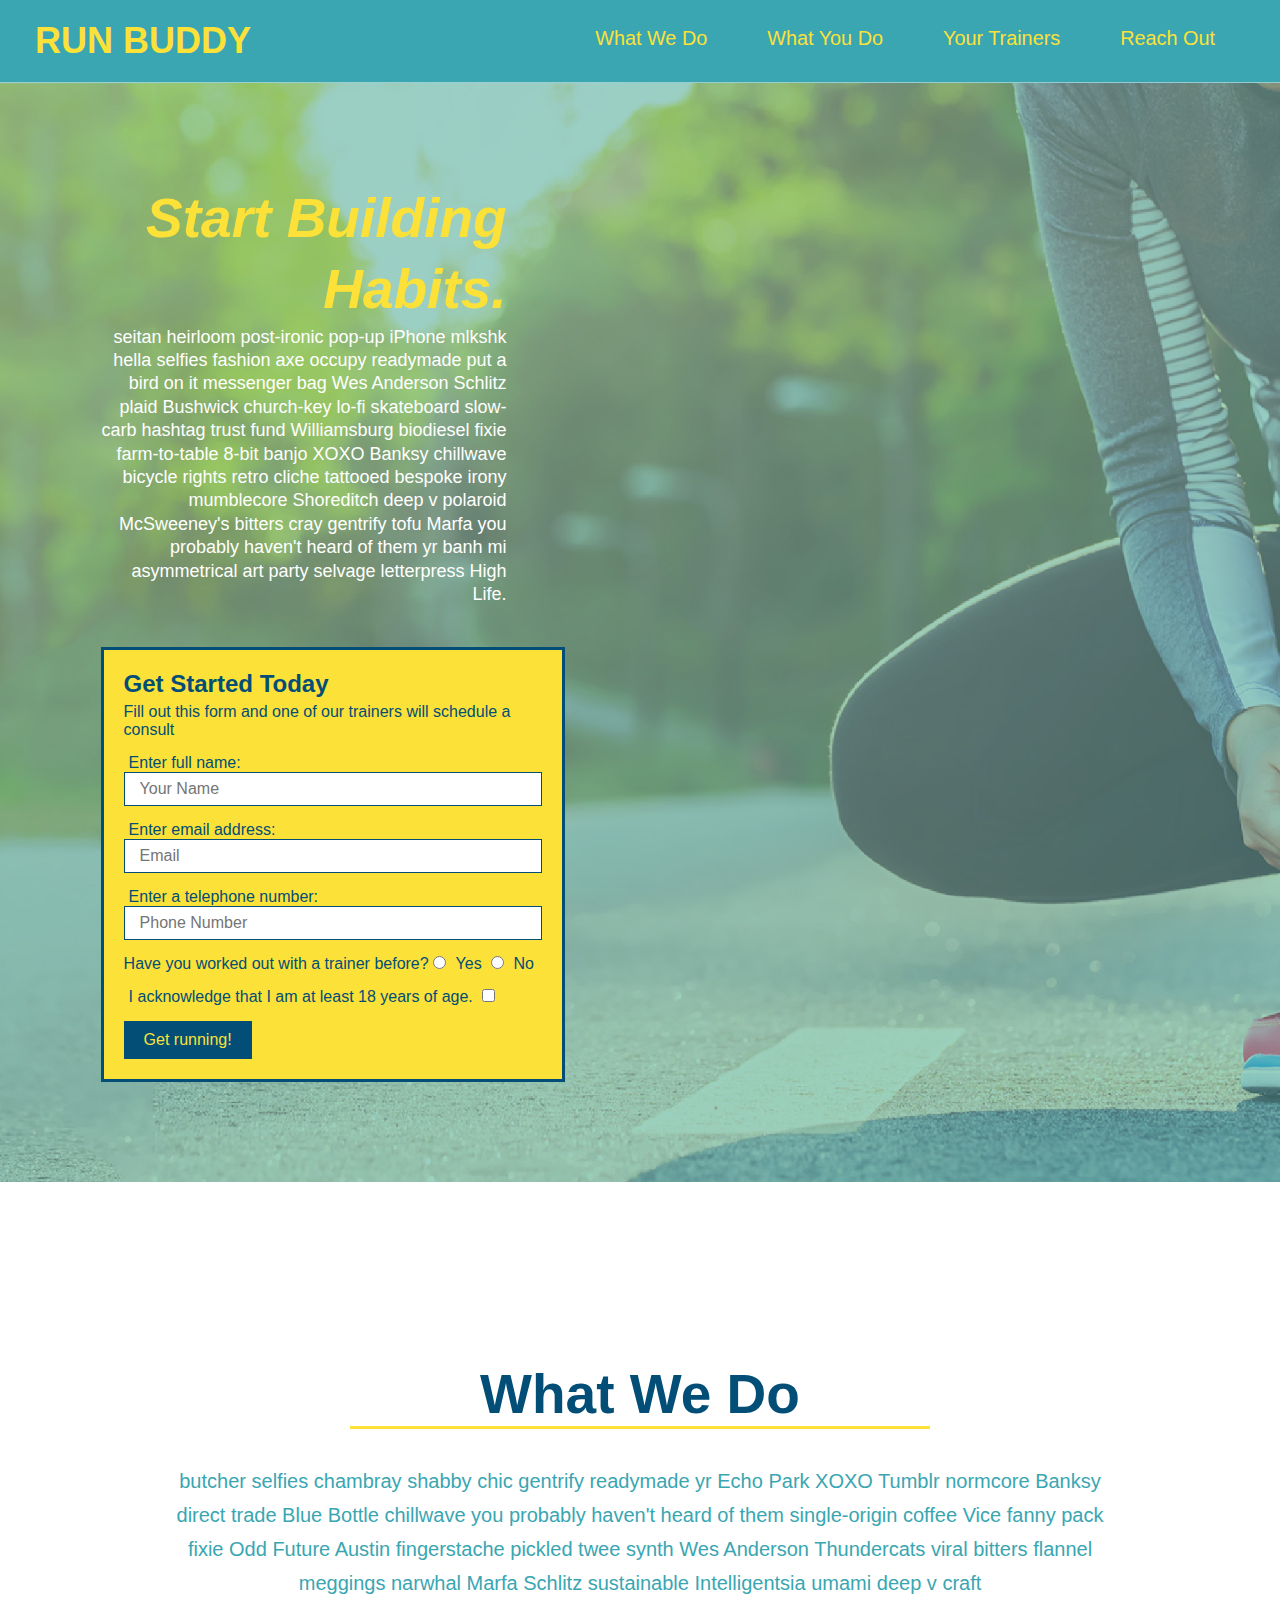
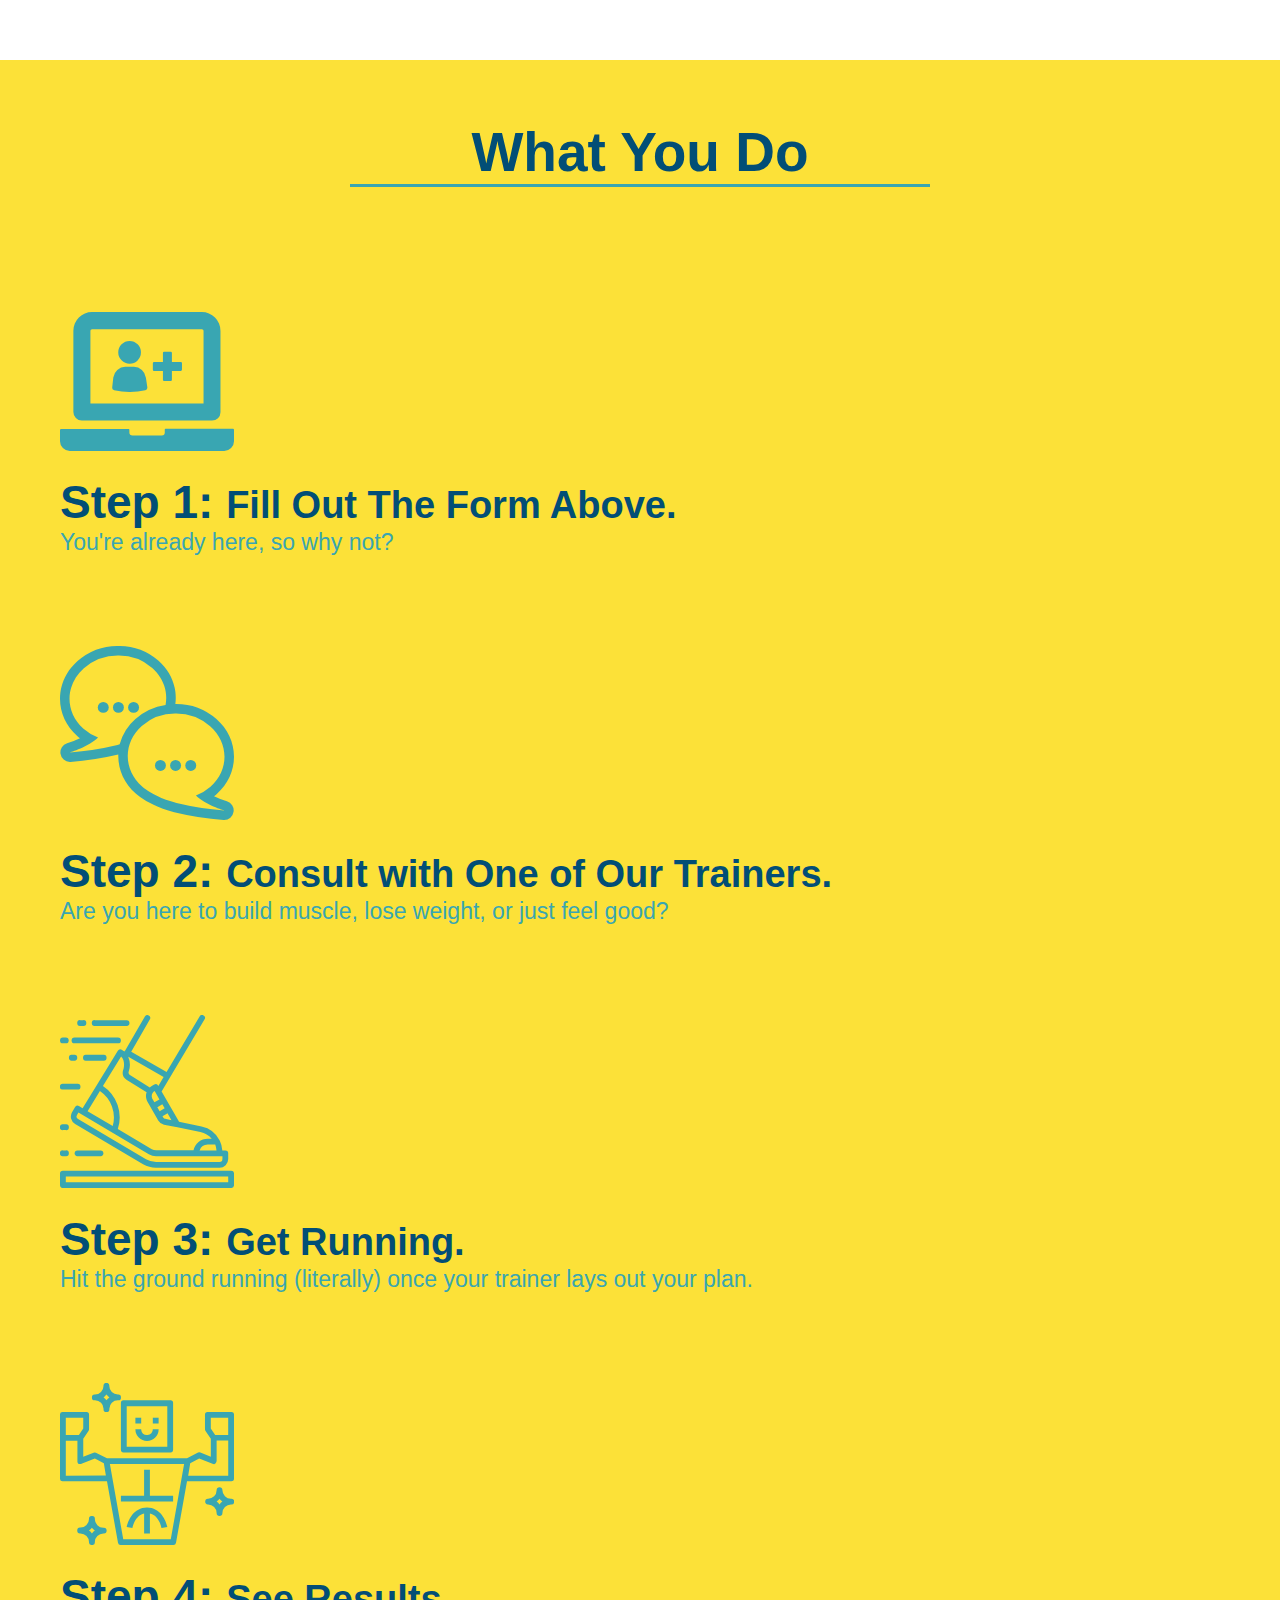
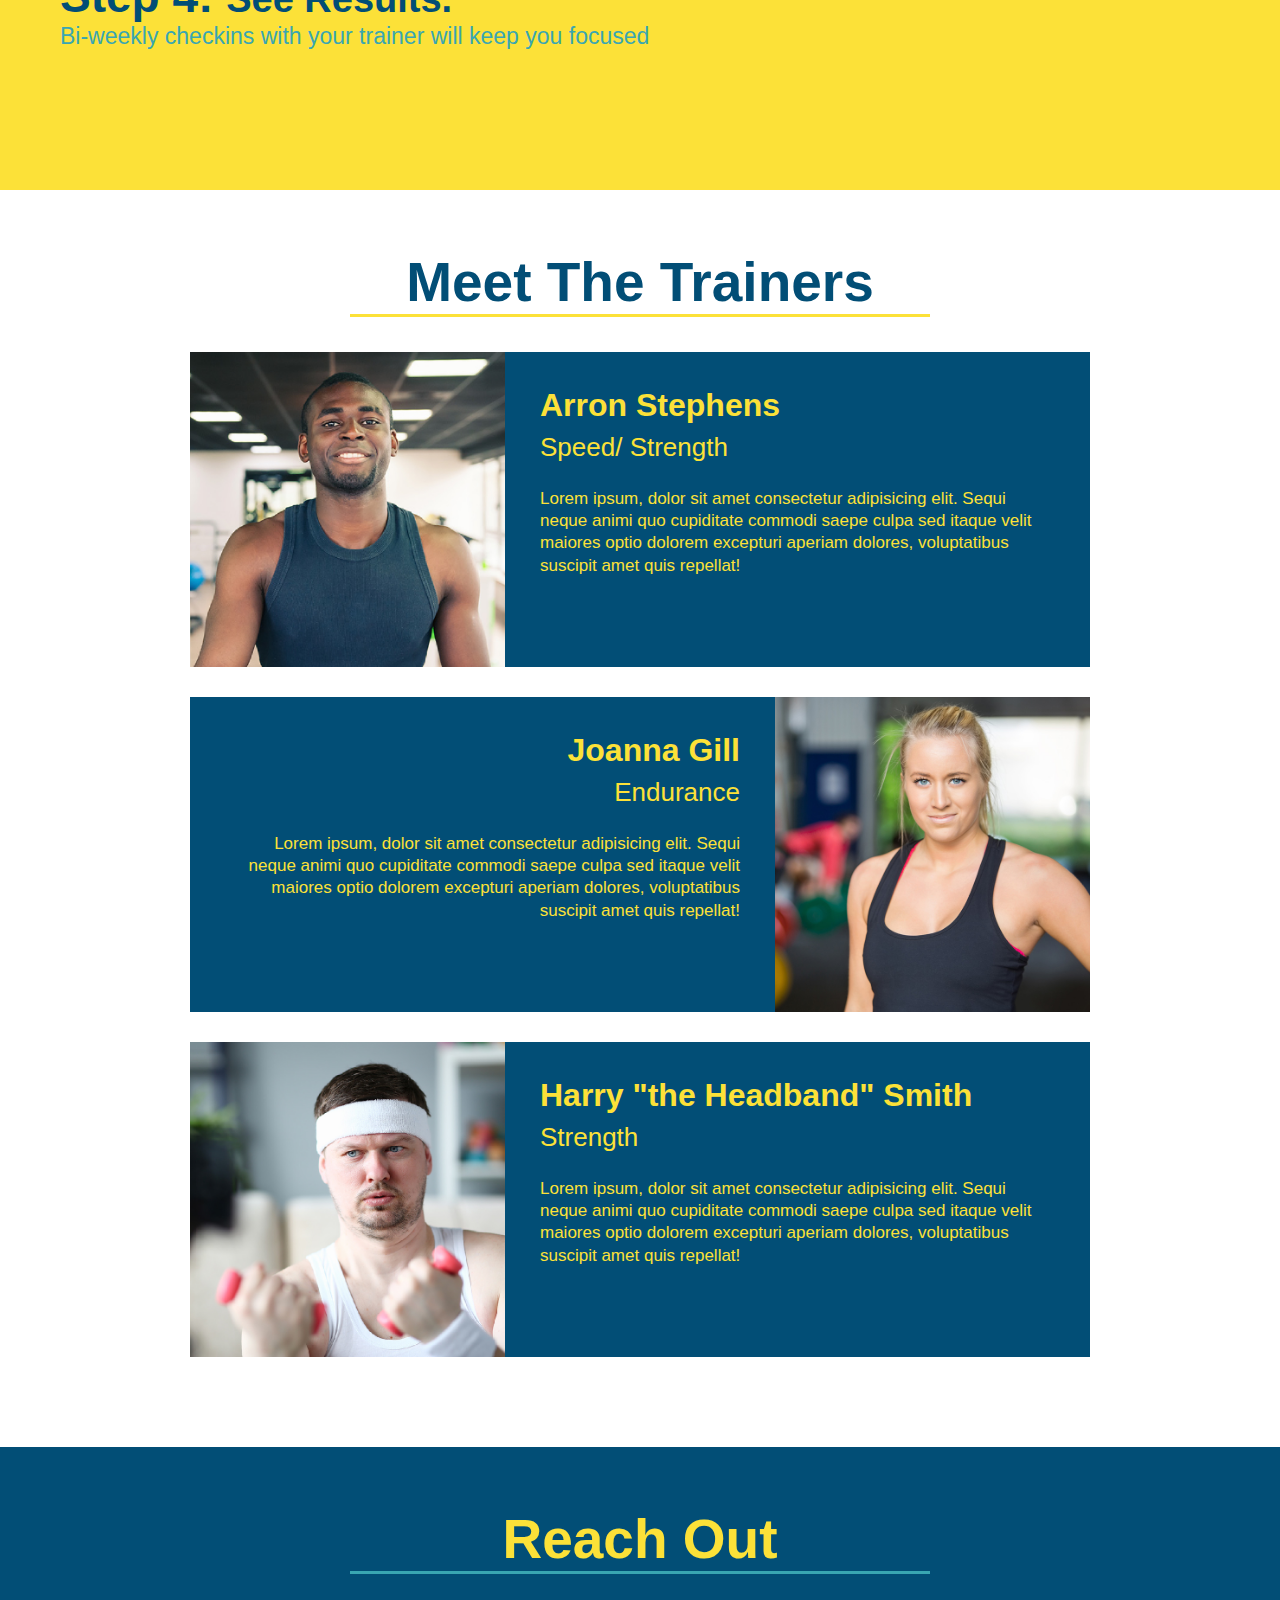
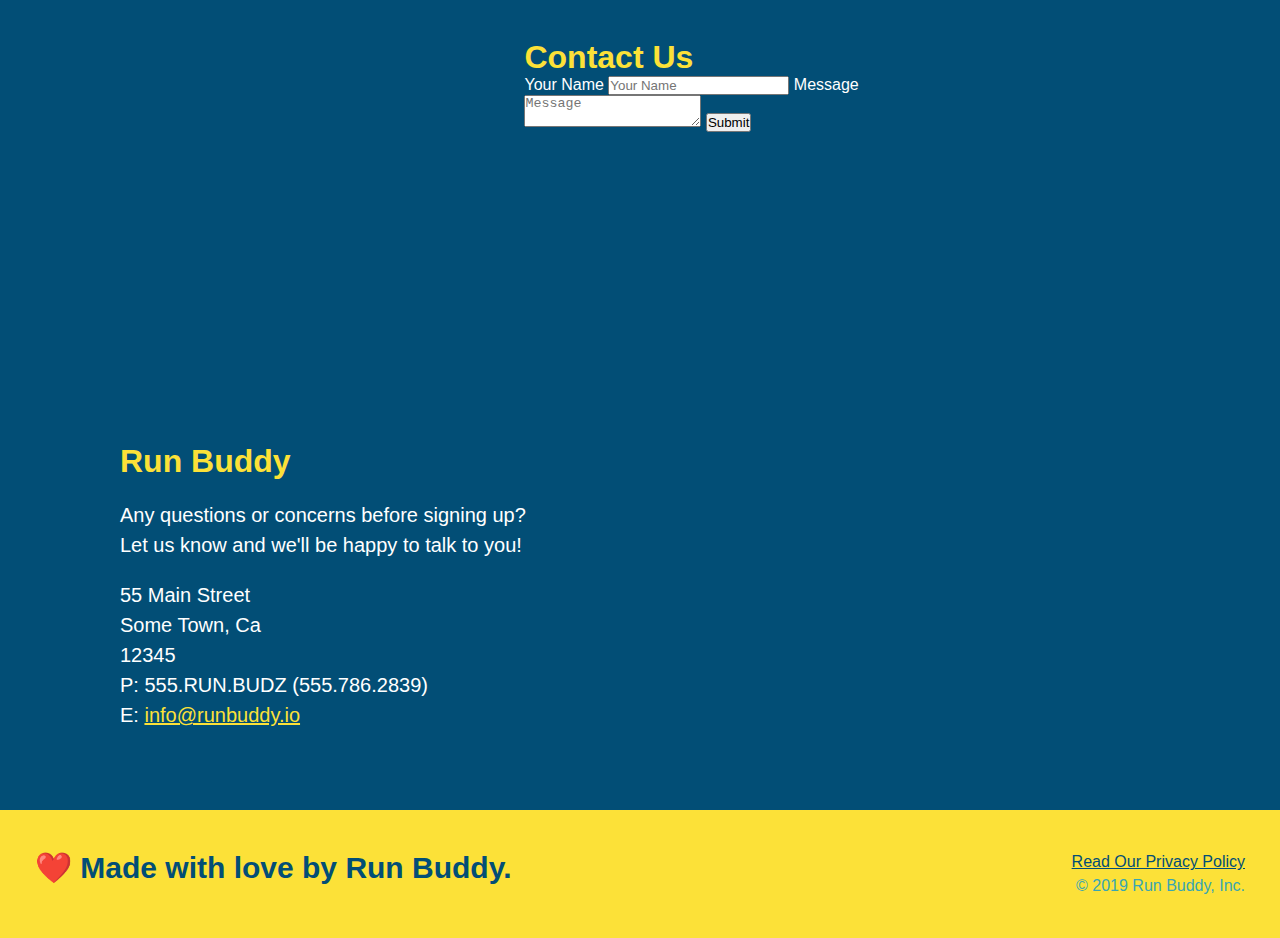
==== index.html @ 83eaeb49 "added flexbox to what we do section" ====
<!DOCTYPE html>
<html lang="en">

<head>
  <meta charset="UTF-8" />
  <title> Run Buddy</title>

  <link rel="stylesheet" href="./assets/css/style.css" />

</head>

<body>

  <!--navigation-->
  <header>
    <h1>
      <a href="/">RUN BUDDY</a>
    </h1>
    <nav>
      <!-- Unordered list element -->
      <ul>
        <!-- List item element-->
        <li>
          <!-- Anchor element -->
          <a href="#what-we-do">What We Do</a>
        </li>
        <li>
          <a href="#what-you-do">What You Do</a>
        </li>
        <li>
          <a href="#your-trainers">Your Trainers</a>
        </li>
        <li>
          <a href="#reach-out">Reach Out</a>
        </li>
      </ul>
    </nav>
  </header>

  <section class="hero">
    <div>
      <div class="hero-cta">
        <h2>Start Building Habits.</h2>
        <p>
          seitan heirloom post-ironic pop-up iPhone mlkshk hella selfies fashion axe occupy readymade put a bird on it
          messenger bag Wes Anderson Schlitz plaid Bushwick church-key lo-fi skateboard slow-carb hashtag trust fund
          Williamsburg biodiesel fixie farm-to-table 8-bit banjo XOXO Banksy chillwave bicycle rights retro cliche
          tattooed bespoke irony mumblecore Shoreditch deep v polaroid McSweeney's bitters cray gentrify tofu Marfa you
          probably haven't heard of them yr banh mi asymmetrical art party selvage letterpress High Life.
        </p>
      </div>
      <div class="hero-form" font-color:#024e76>
        <h3>Get Started Today</h3>
        <p>Fill out this form and one of our trainers will schedule a consult</p>
        <!--Add form element-->
        <form>
          <label for="name">Enter full name:</label>
          <input type="text" placeholder="Your Name" name="name" id="name" class="form-input" />
          <label for="email">Enter email address:</label>
          <input type="email" placeholder="Email" name="email" id="email" class="form-input" />
          <label for="phone">Enter a telephone number:</label>
          <input type="tel" placeholder="Phone Number" name="phone" id="phone" class="form-input" />
          <p>
            Have you worked out with a trainer before?
            <input type="radio" name="trainer-confirm" id="trainer-yes" />
            <label for="trainer-yes">Yes</label>
            <input type="radio" name="trainer-confirm" id="trainer-no" />
            <label for="trainer-no">No</label>
          </p>
          <p>
            <label for="checkbox">
              I acknowledge that I am at least 18 years of age.
            </label>
            <input type="checkbox" name="age-confirm" id="checkbox" />
          </p>
          <button type="submit">
            Get running!
          </button>
        </form>
      </div>
    </div>
  </section>
  <!--end hero-->

  <!-- hero/jumbotron -->
  <section>

  </section>

  <!--"what we do" section-->
  <section id="what-we-do" class="intro">
    <div class="flex-row">
      <h2 class="section-title primary-border">What We Do</h2>
    </div>
    <div class="flew-row">
      <p> butcher selfies chambray shabby chic gentrify readymade yr Echo Park XOXO Tumblr normcore Banksy direct trade
        Blue Bottle chillwave you probably haven't heard of them single-origin coffee Vice fanny pack fixie Odd Future
        Austin fingerstache pickled twee synth Wes Anderson Thundercats viral bitters flannel meggings narwhal Marfa
        Schlitz sustainable Intelligentsia umami deep v craft </p>
    </div>
  </section>

  <!--"what you do" section-->
  <section id="what-you-do" class="steps">
    <div class="flex-row">
      <h2 class="section-title secondary-border">What You Do</h2>
    </div>
    <div>
      <img src="assets/images/step-1.svg" alt="" />
      <h3>Step 1: <span>Fill Out The Form Above.</span></h3>
      <p>You're already here, so why not?</p>
    </div>

    <div>
      <img src="assets/images/step-2.svg" alt="" />
      <h3>Step 2: <span>Consult with One of Our Trainers.</span> </h3>
      <p>Are you here to build muscle, lose weight, or just feel good?</p>
    </div>

    <div>
      <img src="assets/images/step-3.svg" alt="" />
      <h3>Step 3: <span>Get Running.</span></h3>
      <p>Hit the ground running (literally) once your trainer lays out your plan.</p>
    </div>

    <div>
      <img src="assets/images/step-4.svg" alt="" />
      <h3>Step 4: <span>See Results.</span></h3>
      <p>Bi-weekly checkins with your trainer will keep you focused</p>
    </div>
  </section>

  <!--"meet the trainers" section-->
  <section id="your-trainers" class="trainers">
    <div class="flex row">
      <h2 class="section-title primary-border">Meet The Trainers</h2>
    </div>
    <article class="trainer">
      <img src="assets/images/trainer-1.jpg" alt="Arron Stephens in his workout clothes, ready to pump iron" />
      <div class="trainer-bio text-left">
        <h3>Arron Stephens</h3>
        <h4>Speed/ Strength</h4>
        <p>
          Lorem ipsum, dolor sit amet consectetur adipisicing elit. Sequi neque animi quo cupiditate commodi saepe culpa
          sed
          itaque velit maiores optio dolorem excepturi aperiam dolores, voluptatibus suscipit amet quis repellat!
        </p>
      </div>
    </article>
    <!--Second trainer bio-->
    <article class="trainer">
      <div class="trainer-bio text-right">
        <h3> Joanna Gill</h3>
        <h4> Endurance</h4>
        <p> Lorem ipsum, dolor sit amet consectetur adipisicing elit. Sequi neque animi quo cupiditate commodi saepe
          culpa sed
          itaque velit maiores optio dolorem excepturi aperiam dolores, voluptatibus suscipit amet quis repellat!</p>
      </div>
      <img src="assets/images/trainer-2.jpg" alt="Joanna Gill cooling off after a workout" />
    </article>
    <!--Third trainer bio-->
    <article class="trainer">
      <img src="assets/images/trainer-3.jpg"
        alt="Harry Smith wearing a headband and lifting comically small pink weights" />
      <div class="trainer-bio text-left">
        <h3>Harry "the Headband" Smith</h3>
        <h4> Strength</h4>
        <p>Lorem ipsum, dolor sit amet consectetur adipisicing elit. Sequi neque animi quo cupiditate commodi saepe
          culpa sed
          itaque velit maiores optio dolorem excepturi aperiam dolores, voluptatibus suscipit amet quis repellat!</p>
      </div>
    </article>

  </section>

  <!--"reach out" section-->
  <section id="reach-out" class="contact">
    <h2 class="section-title secondary-border">Reach Out</h2>
    <div class="contact-info">
      <!--This is to add google maps to website.-->
      <iframe
        src="https://www.google.com/maps/embed?pb=!1m18!1m12!1m3!1d3331.281301185643!2d-111.73535282014205!3d33.38982458088534!2m3!1f0!2f0!3f0!3m2!1i1024!2i768!4f13.1!3m3!1m2!1s0x872baf1767682999%3A0xd7af4ac1721e72c3!2s4541%20E%20Hampton%20Ave%2C%20Mesa%2C%20AZ%2085206!5e0!3m2!1sen!2sus!4v1631040500209!5m2!1sen!2sus"
        style="border:0;" allowfullscreen="" loading="lazy">
      </iframe>
      <div class="contact-form">
        <h3>Contact Us</h3>
        <form>
          <label for="contact-name">Your Name</label>
          <input type="text" id="contact-name" placeholder="Your Name" />

          <label for="contact-message">Message</label>
          <textarea id="contact-message" placeholder="Message"></textarea>

          <button type="submit">Submit</button>
        </form>
      </div>
      <div>
        <h3>Run Buddy</h3>
        <!--Title to contact section.-->
        <p>
          Any questions or concerns before signing up?
          <br />
          Let us know and we'll be happy to talk to you!
        </p>
        <address>
          <!--This is to add a contact area to website.-->
          55 Main Street <br />
          Some Town, Ca <br />
          12345 <br />
          P: 555.RUN.BUDZ (555.786.2839) <br />
          <!--This is to link an email.-->
          E: <a href="mailto:info@runbuddy.io">info@runbuddy.io</a>
        </address>
      </div>
    </div>
  </section>

  <!--footer-->
  <footer>
    <h2> ❤️ Made with love by Run Buddy. </h2>
    <div>
      <a href="./privacy-policy.html">Read Our Privacy Policy</a><br />
      &copy; 2019 Run Buddy, Inc.
    </div>
  </footer>


</body>

</html>
---- assets/css/style.css ----
/*This removes built in margins that are defaulted.*/
*{
    margin: 0;
    padding: 0;
    box-sizing: border-box;
}

body {
    font-family: Helvetica, Arial, sans-serif;
    /* more on this crazy alphanumerical value in a minute!*/
    color: #39a6b2;
}

/* apply styles to <header> */
header {
    padding: 20px 35px;
    background-color: #39a6b2;
    display: flex;
    justify-content: space-between;
    flex-wrap: wrap;
}

header h1 {
    font-weight: bold;
    font-size: 36px;
    color: #fce138;
    margin: 0;
}

header a {
    text-decoration: none;
    color: #fce138;
}

header nav {
    margin: 7px 0;
}

header nav ul {
    display: flex;
    flex-wrap: wrap;
    justify-content: space-between;
    align-items: center;
    list-style: none;
}

header nav ul li a {
    margin: 0 30px;
    font-weight: lighter;
    font-size: 1.55vw;
}

footer {
    background: #fce138;
    width: 100%;
    padding: 40px 35px;
    display: flex;
    justify-content: space-between;
    flex-wrap: wrap;
}

footer h2 {
    color: #024e76;
    font-size: 30px;
    margin: 0;
}

footer div {
    line-height: 1.5;
    text-align: right; 
}

footer a {
    color:#024e76;
}

section {
    padding: 60px;
}

/*Hero Style Start*/
.hero{
    background-image: url("../images/hero-bg.jpg");
    background-size: cover;
    background-position: center;
    display: flex;
    justify-content: center;
    flex-wrap: wrap;
}

.hero-cta {
    width: 35%;
    text-align: right;
    margin: 3.5%;
    color: #fff;
    font-size: 18px;
    line-height: 1.3;
}

.hero-cta h2 {
    font-style: italic;
    font-size: 55px;
    color:#fce138;
}

.hero-form{
    background-color: #fce138;
    padding: 20px;
    color: #024e76;
    border-style: solid;
    border-width: 3px; 
    border-color: #024e76;
    width: 40%;
    margin: 3.5%;
}

.hero-form p {
    margin: 5px 0 15px 0;
}

.hero-form h3 {
    font-size: 24px;
    margin: 0;
}

.form-input {
    border: 1px solid #024e76;
    display: block;
    padding: 7px 15px;
    font-size: 16px;
    color: #024e76;
    width:100%;
    margin-bottom: 15px;
}

.hero-form label {
    margin: 0 5px;
}

.hero-form button{
    color: #fce138;
    background-color: #024e76;
    border: none;
    padding: 10px 20px;
    font-size: 16px;
}

/*Hero style ends*/

/*this is to center all the text*/



.intro p {
    line-height: 1.7;
    color: #39a6b2;
    width: 80%;
    font-size: 20px;
/*if width is under 100% use the below to center text, instead of the display: inline-block; */
    margin: 0 auto;
    text-align: center;
}

.steps {
    background: #fce138;
}

.section-title {
    font-size: 55px;
    color: #024e76;
    border-bottom: 3px solid; 
    padding-bottom: center;
    text-align: center;
    margin: 0 auto 35px auto;
    width: 50%;
}

.primary-border {
    border-color: #fce138;
}

.secondary-border {
    border-color: #39a6b2;
}

.steps div {
    margin-bottom: 80px;
}

.steps img {
    width: 15%;
    margin: 10px 0;
}

.steps h3 {
    color: #024e76;
    font-size: 46px;
    margin-top: 10px;
}

.steps p {
    color: #39a6b2;
    font-size: 23px;
}

.steps span {
    font-size: 38px;
}

.trainers {
    
}

.trainer {
    width: 900px;
    margin: 0 auto 30px auto;
    background: #024e76;
    color: #FCE138;
    overflow: auto;
}

.trainer img {
    width: 35%;
    float: left;
}

.trainer-bio {
    padding: 35px;
    float: left;
    width: 65%;
}

/*generic names that don't indicate where they exactly belong on a page */
.text-left {
    text-align: left;
}

.text-right {
    text-align: right;
}

.flex-row{
    display:flex;
}

.trainer-bio h3 {
    font-size: 32px;
    margin-bottom: 8px;
}

.trainer-bio h4 {
    font-weight: lighter;
    font-size: 26px;
    margin-bottom: 25px;
}

.trainer-bio p {
    font-size: 17px;
    line-height: 1.3;
}

/*Reach out style starts*/

.contact {
    background: #024e76;
}

.contact h2 {
    color: #fce138;
}

.contact-info iframe {
    width: 400px;
    height: 400px;
}

.contact-info div {
    width: 410px; 
    display: inline-block;
    vertical-align: top;
    text-align: Left;
    margin: 30px 0 0 60px;
    color: white;
}

.contact-info h3 {
    color: #fce138;
    font-size: 32px;
}

.contact-info p, .contact-info address {
    margin: 20px 0;
    line-height: 1.5;
    font-size: 20px;
    font-style: normal;
}

.contact-info a {
    color: #fce138;
}

/*Reach out style ends */
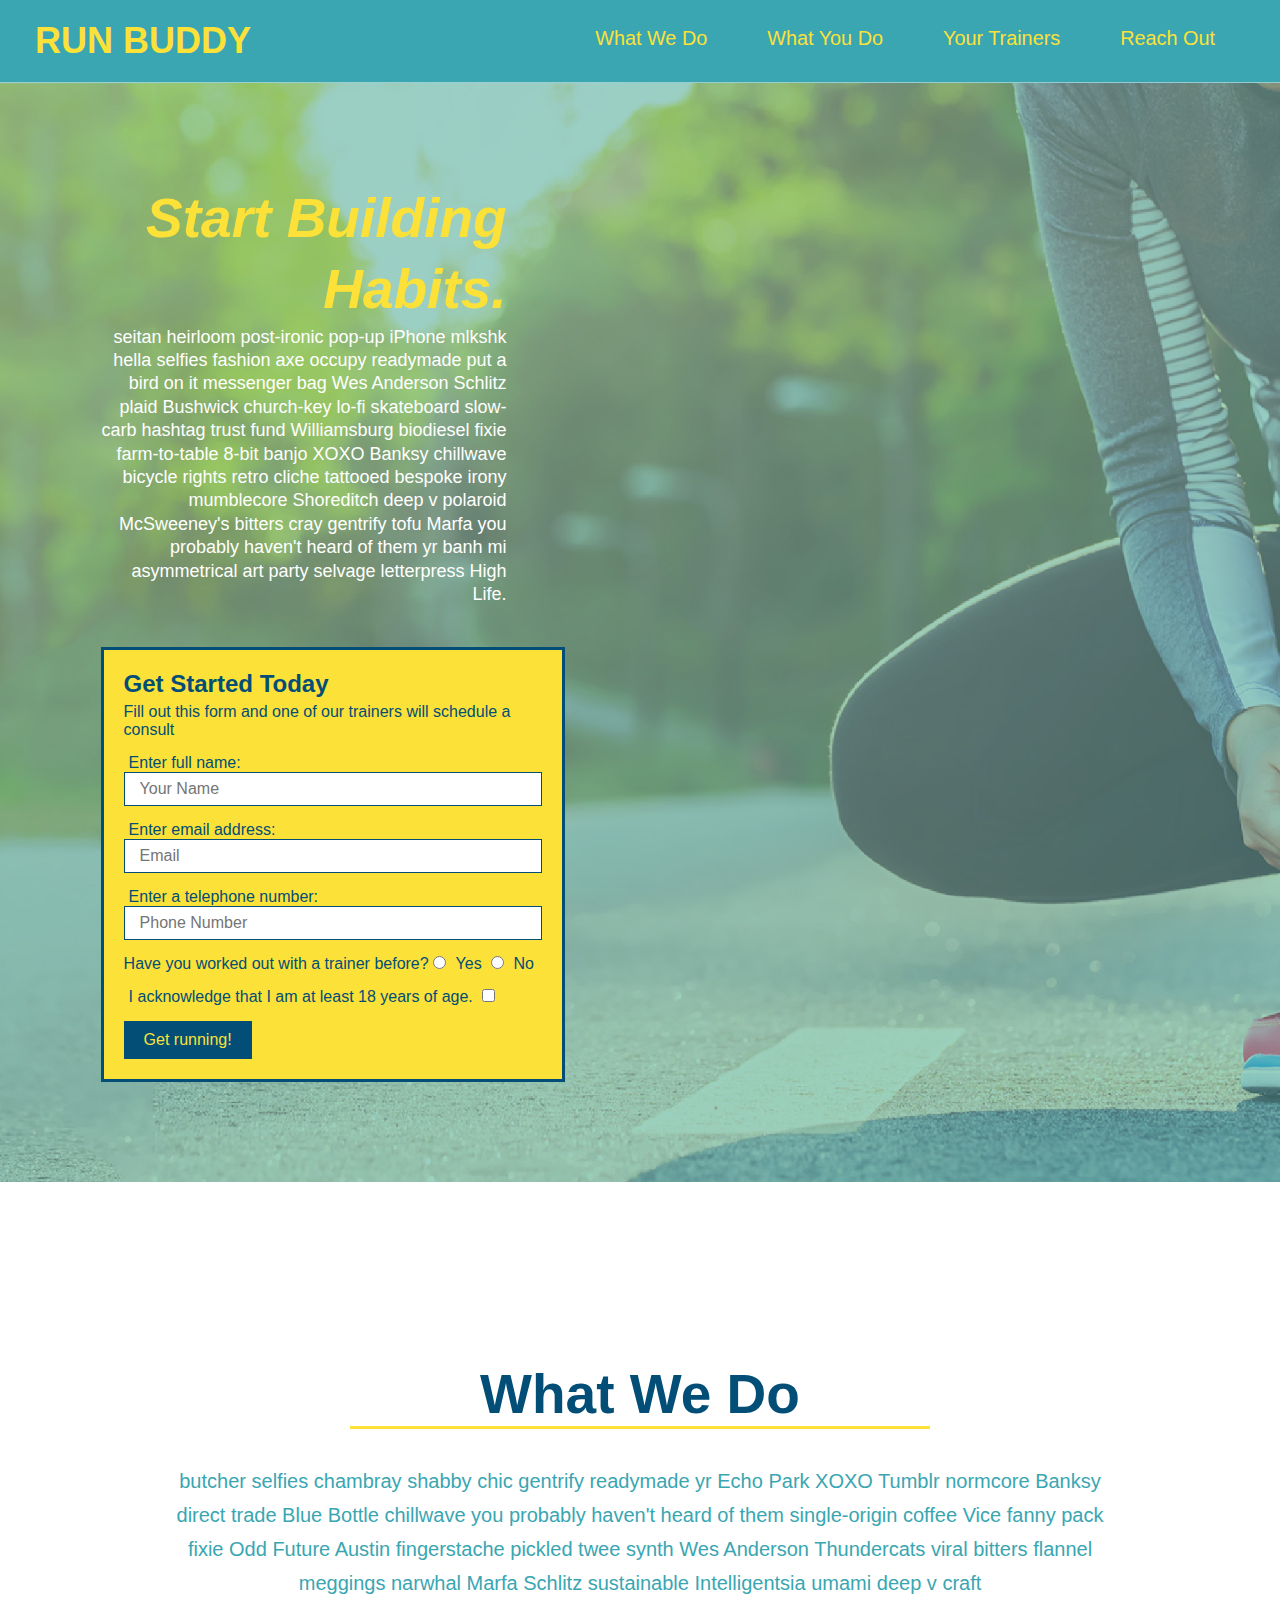
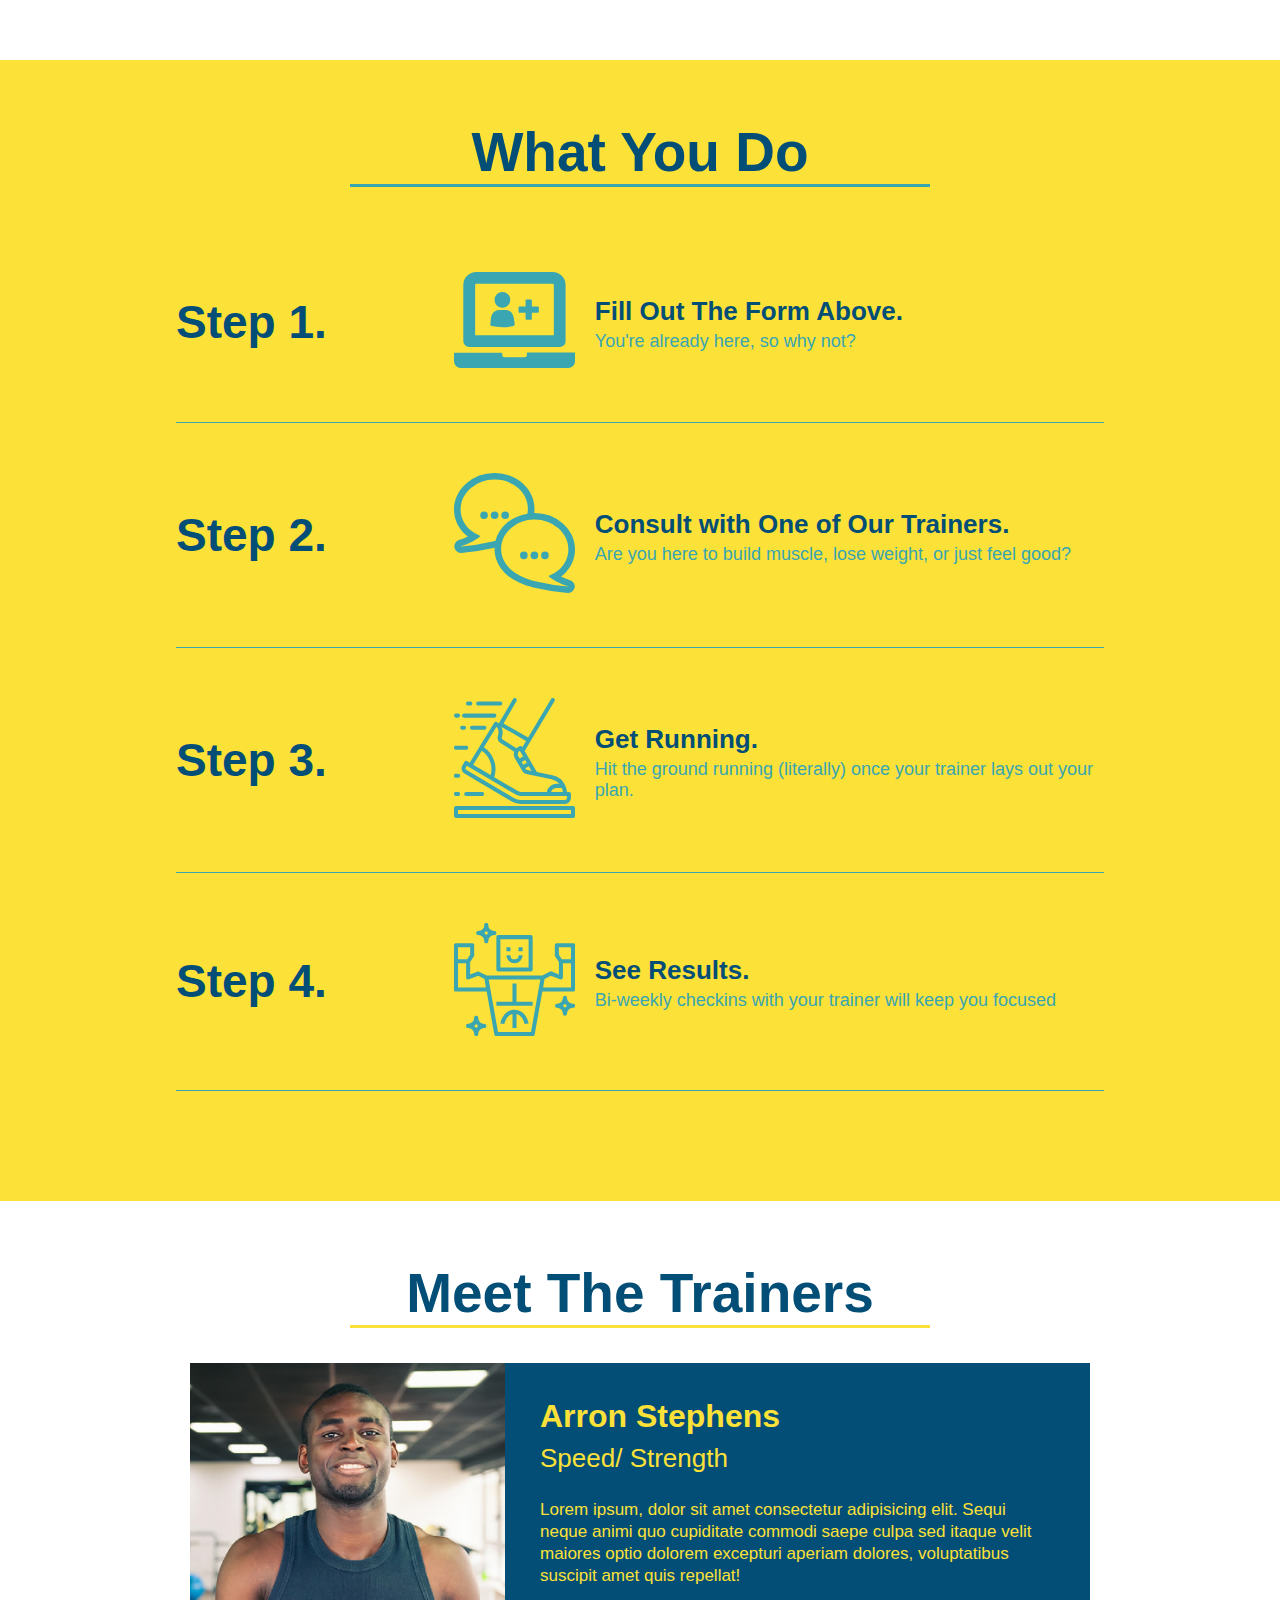
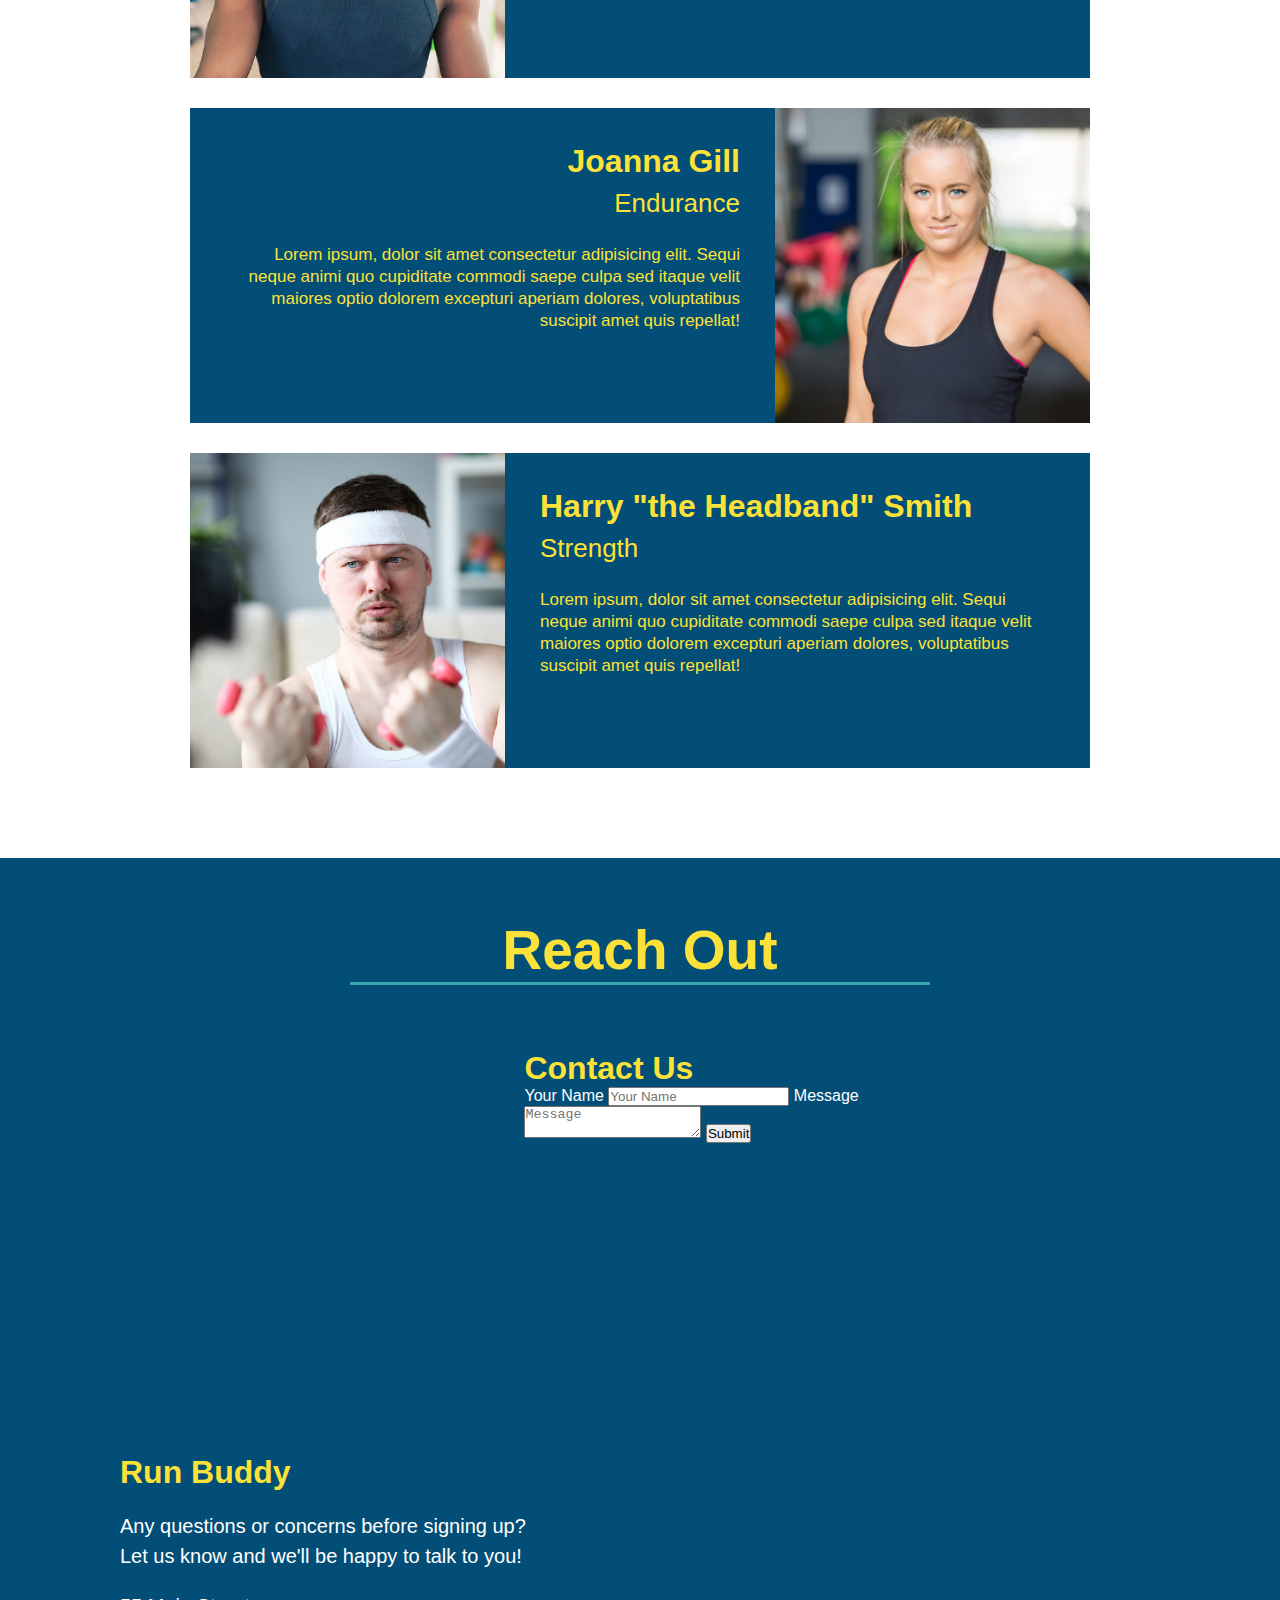
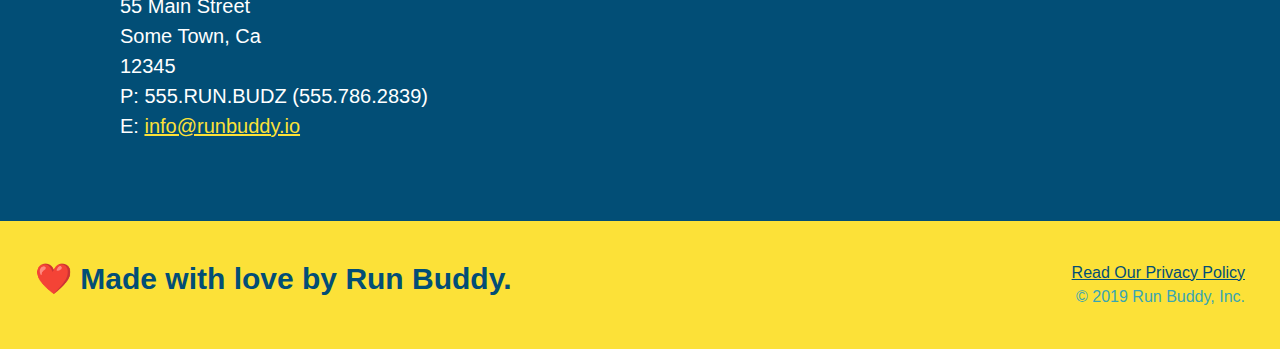
==== commit 76ae0dfb: "add flexbox to the steps" ====
--- a/index.html
+++ b/index.html
@@ -106,28 +106,57 @@
       <h2 class="section-title secondary-border">What You Do</h2>
     </div>
     <div>
-      <img src="assets/images/step-1.svg" alt="" />
-      <h3>Step 1: <span>Fill Out The Form Above.</span></h3>
-      <p>You're already here, so why not?</p>
-    </div>
-
-    <div>
-      <img src="assets/images/step-2.svg" alt="" />
-      <h3>Step 2: <span>Consult with One of Our Trainers.</span> </h3>
-      <p>Are you here to build muscle, lose weight, or just feel good?</p>
-    </div>
-
-    <div>
-      <img src="assets/images/step-3.svg" alt="" />
-      <h3>Step 3: <span>Get Running.</span></h3>
-      <p>Hit the ground running (literally) once your trainer lays out your plan.</p>
-    </div>
-
-    <div>
-      <img src="assets/images/step-4.svg" alt="" />
-      <h3>Step 4: <span>See Results.</span></h3>
-      <p>Bi-weekly checkins with your trainer will keep you focused</p>
-    </div>
+      <div class="step">
+        <h3>Step 1. </h3>
+        <div class="step-info">
+          <div class="step-img">
+            <img src="assets/images/step-1.svg" alt="" />
+          </div>
+          <div class="step-text">
+            <h4>Fill Out The Form Above.</h4>
+            <p>You're already here, so why not?</p>
+          </div>
+        </div>
+      </div>
+      <div>
+        <div class="step">
+          <h3>Step 2.</h3>
+          <div class="step-info">
+            <div class="step-img">
+              <img src="assets/images/step-2.svg" alt="" />
+            </div>
+            <div class="step-text">
+            <h4>Consult with One of Our Trainers.</h4>
+            <p>Are you here to build muscle, lose weight, or just feel good?</p>
+          </div>
+        </div>
+      </div>
+      <div>
+        <div class="step">
+          <h3>Step 3.</h3>
+          <div class="step-info">
+            <div class="step-img">
+              <img src="assets/images/step-3.svg" alt="" />
+            </div>
+            <div class="step-text">
+              <h4>Get Running.</h4>
+              <p>Hit the ground running (literally) once your trainer lays out your plan.</p>
+            </div>
+          </div>
+        </div>
+        <div>
+          <div class="step">
+            <h3>Step 4.</h3>
+            <div class="step-info">
+              <div class="step-img">
+                <img src="assets/images/step-4.svg" alt="" />
+                </div>
+                <div class="step-text">
+                <h4>See Results.</h4>
+                <p>Bi-weekly checkins with your trainer will keep you focused</p>
+              </div>
+            </div>
+          </div>
   </section>
 
   <!--"meet the trainers" section-->
--- a/assets/css/style.css
+++ b/assets/css/style.css
@@ -183,32 +183,53 @@
     border-color: #39a6b2;
 }
 
-.steps div {
-    margin-bottom: 80px;
-}
-
-.steps img {
-    width: 15%;
-    margin: 10px 0;
-}
-
-.steps h3 {
+.step {
+    margin: 50px auto;
+    padding-bottom: 50px;
+    width: 80%;
+    border-bottom: 1px solid #39a6b2;
+    display: flex;
+    flex-wrap: wrap;
+    align-items: center;
+    justify-content: space-between;
+}
+
+.step h3 {
     color: #024e76;
     font-size: 46px;
-    margin-top: 10px;
-}
-
-.steps p {
+    flex: 1 30%;
+
+}
+
+.step-info {
+    flex: 2 70%;
+    display: flex;
+    flex-wrap: wrap;
+    align-items: center;
+}
+
+.step-text p {
     color: #39a6b2;
-    font-size: 23px;
-}
-
-.steps span {
-    font-size: 38px;
-}
-
-.trainers {
-    
+    font-size: 18px;
+}
+
+.step-text h4{
+    font-size: 26px;
+    line-height: 1.5;
+    color: #024e76;
+}
+
+.step-text {
+    flex: 12;
+}
+
+.step-img{
+    flex: 1 12%;
+    margin-right: 20px;
+}
+
+.step-img img {
+    max-width: 100%;
 }
 
 .trainer {
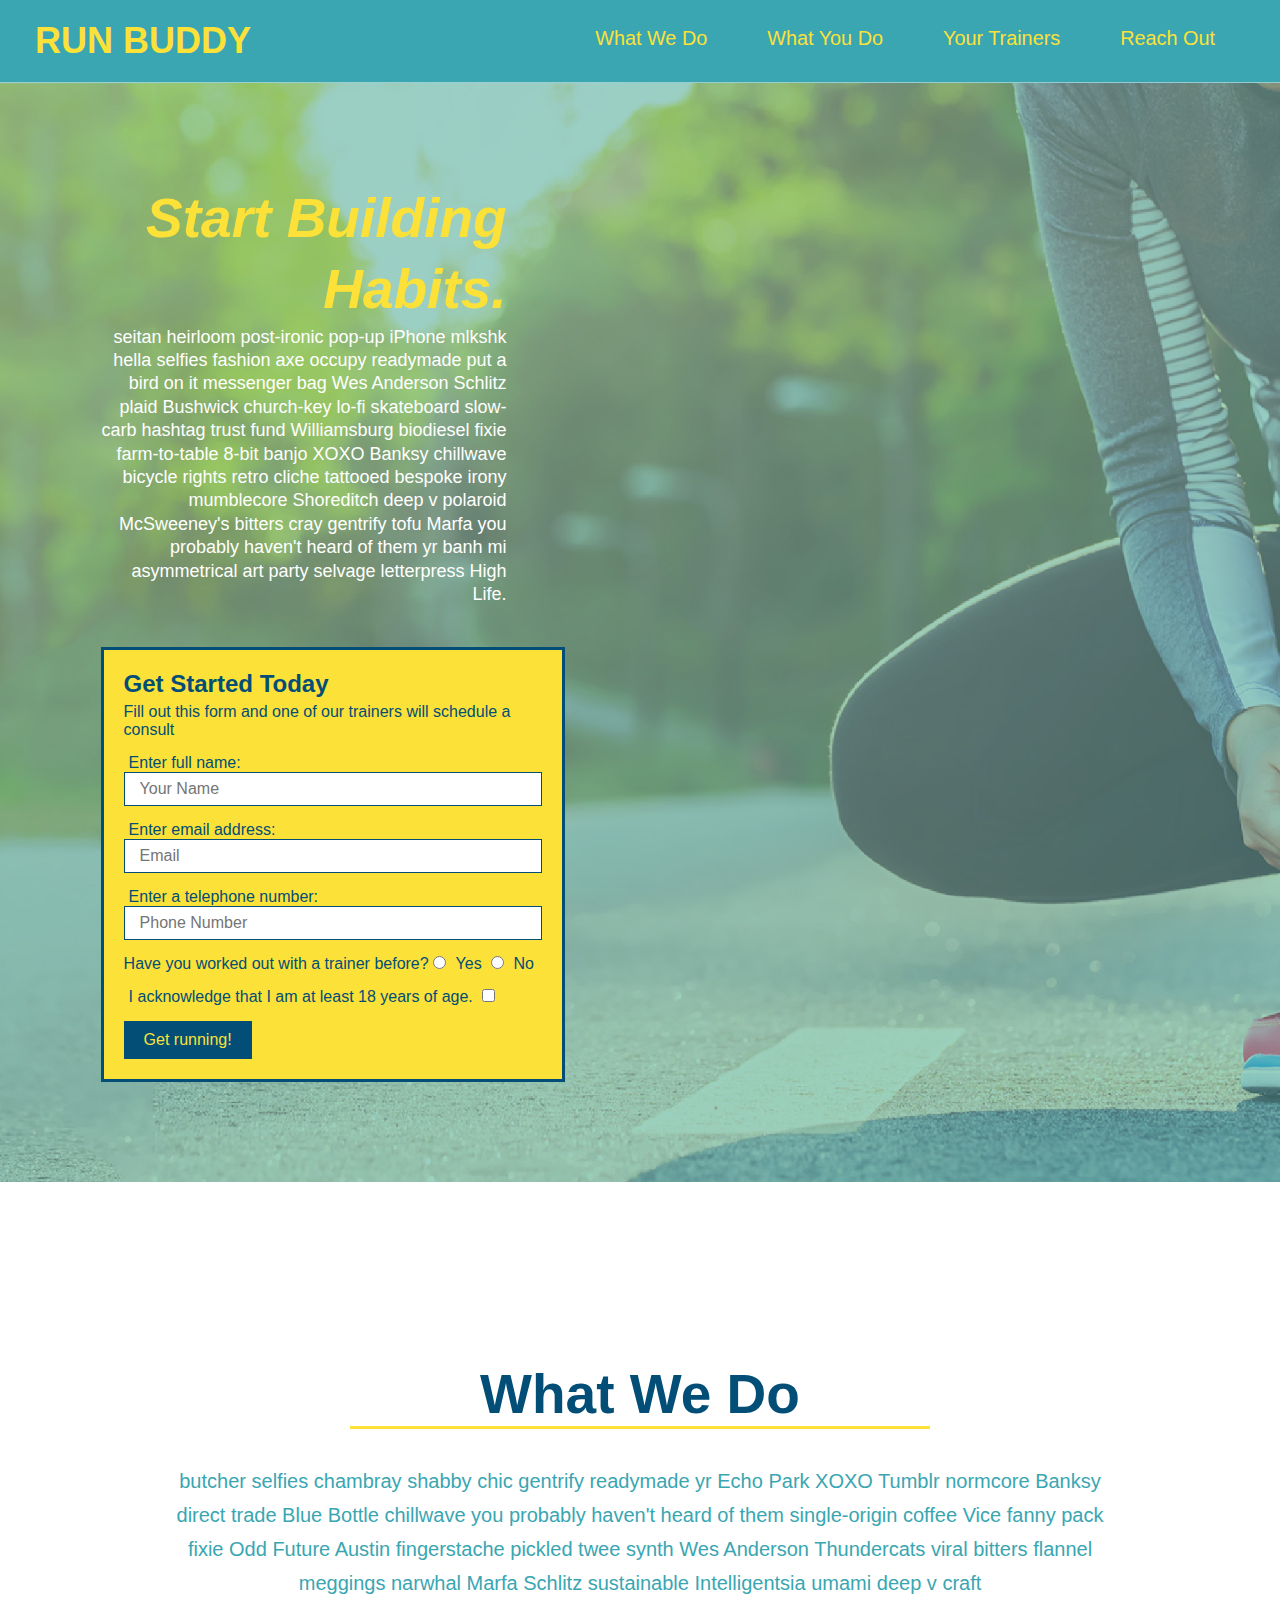
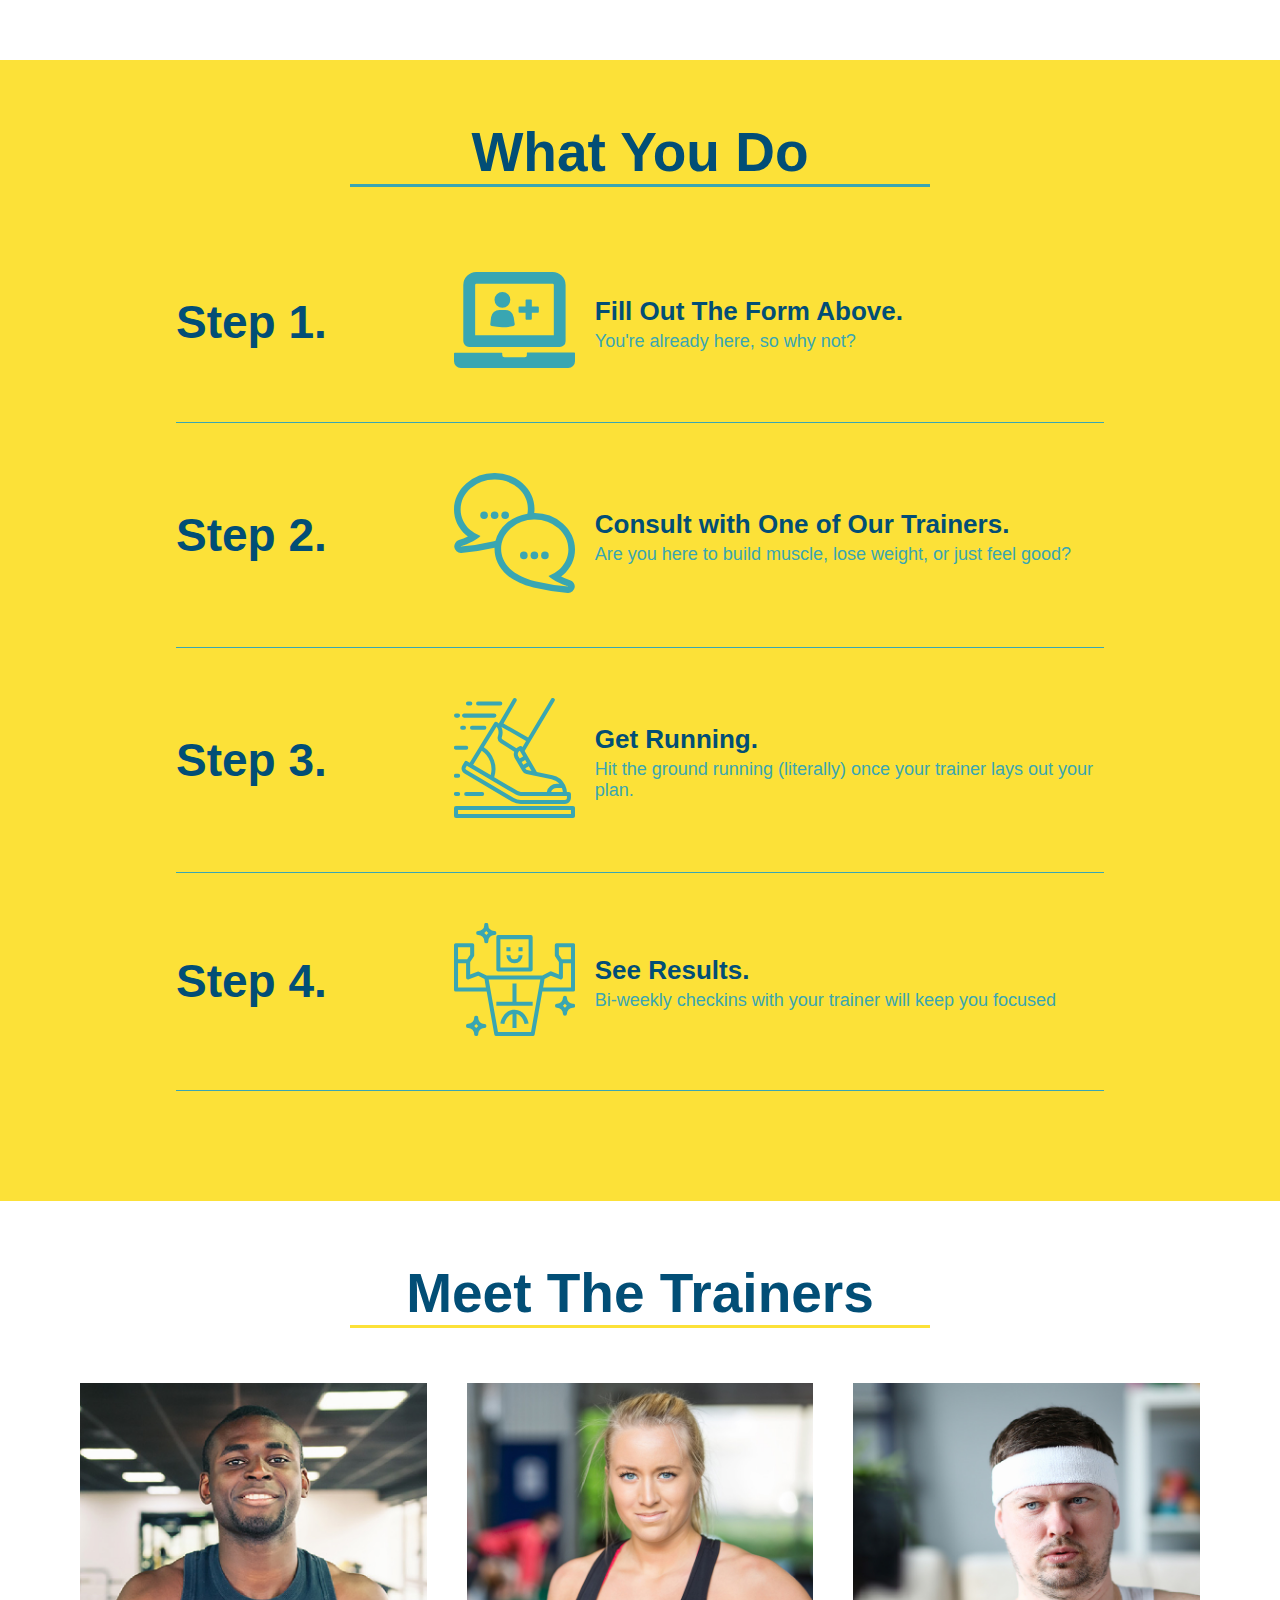
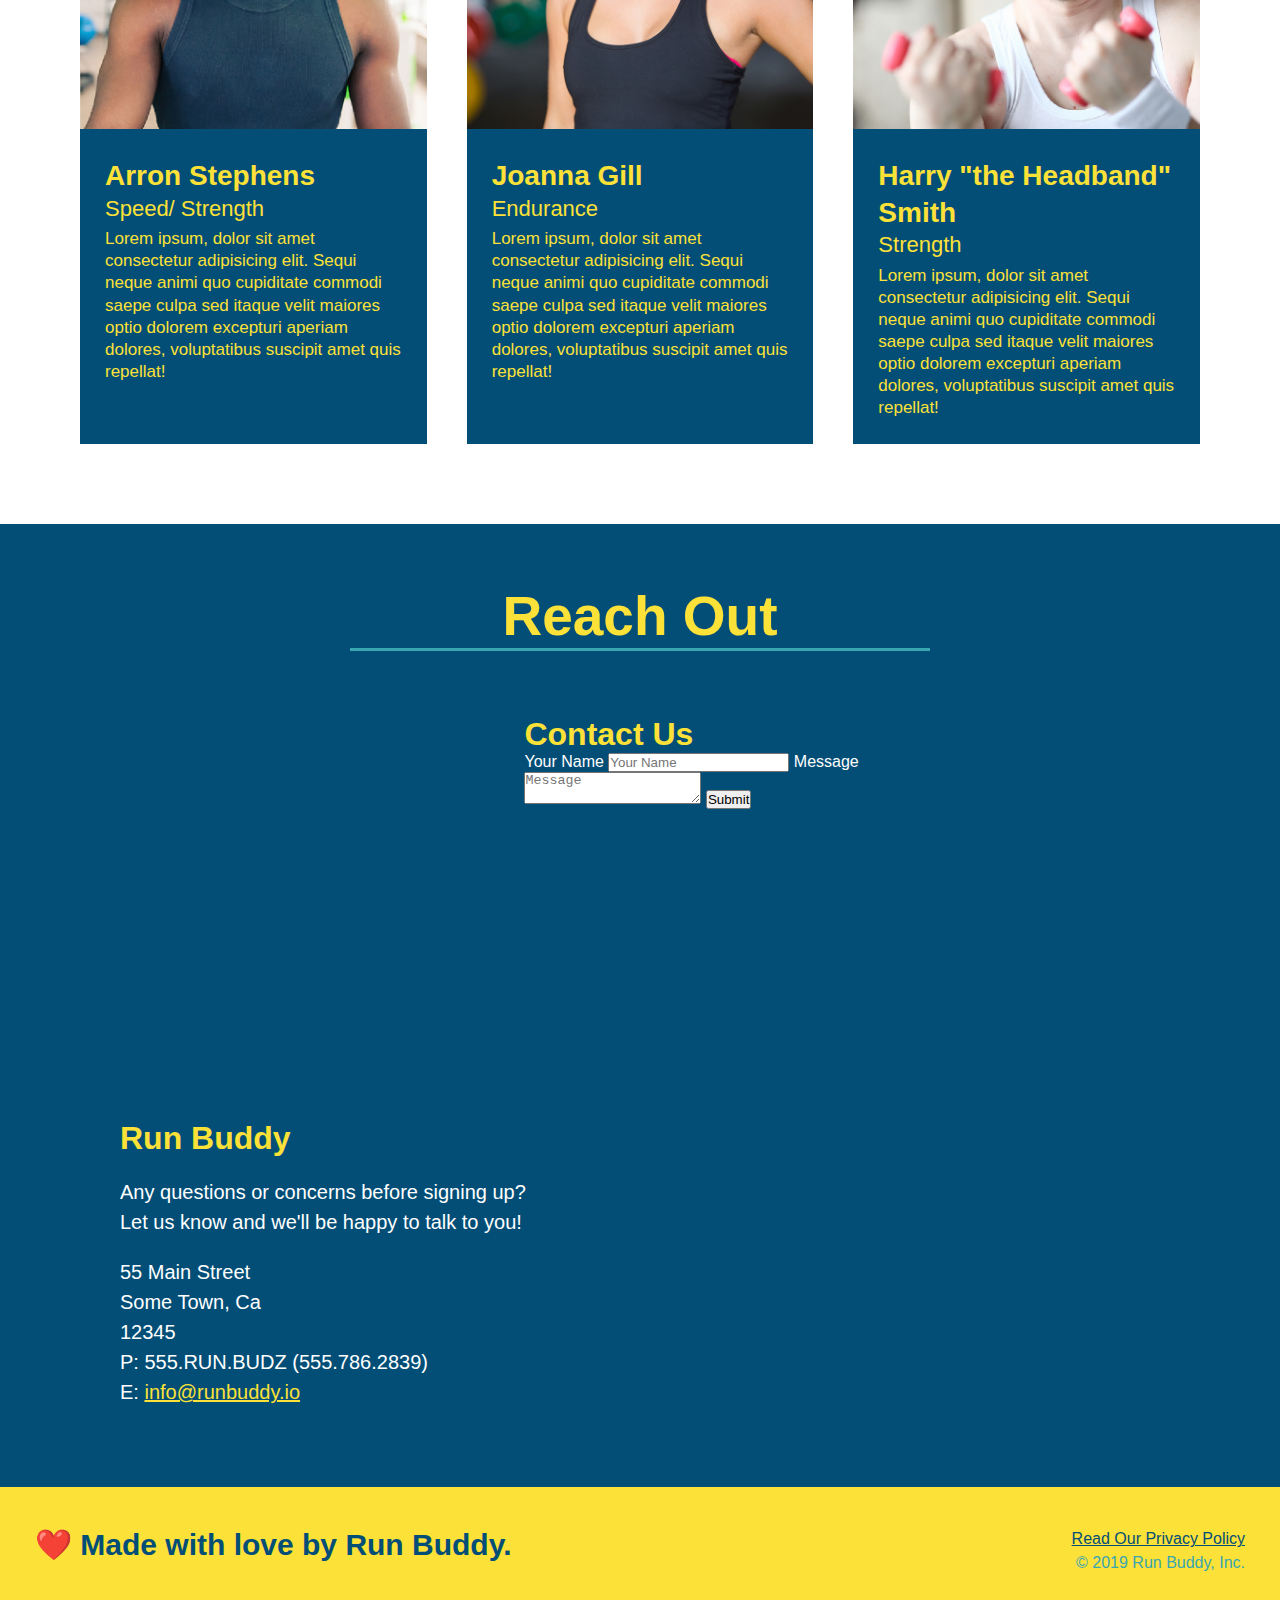
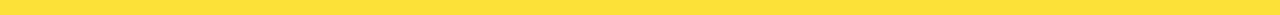
==== commit 9c48d1cb: "add flexbox to the trainers" ====
--- a/index.html
+++ b/index.html
@@ -126,80 +126,82 @@
               <img src="assets/images/step-2.svg" alt="" />
             </div>
             <div class="step-text">
-            <h4>Consult with One of Our Trainers.</h4>
-            <p>Are you here to build muscle, lose weight, or just feel good?</p>
-          </div>
-        </div>
-      </div>
-      <div>
-        <div class="step">
-          <h3>Step 3.</h3>
-          <div class="step-info">
-            <div class="step-img">
-              <img src="assets/images/step-3.svg" alt="" />
-            </div>
-            <div class="step-text">
-              <h4>Get Running.</h4>
-              <p>Hit the ground running (literally) once your trainer lays out your plan.</p>
+              <h4>Consult with One of Our Trainers.</h4>
+              <p>Are you here to build muscle, lose weight, or just feel good?</p>
             </div>
           </div>
         </div>
         <div>
           <div class="step">
-            <h3>Step 4.</h3>
+            <h3>Step 3.</h3>
             <div class="step-info">
               <div class="step-img">
-                <img src="assets/images/step-4.svg" alt="" />
+                <img src="assets/images/step-3.svg" alt="" />
+              </div>
+              <div class="step-text">
+                <h4>Get Running.</h4>
+                <p>Hit the ground running (literally) once your trainer lays out your plan.</p>
+              </div>
+            </div>
+          </div>
+          <div>
+            <div class="step">
+              <h3>Step 4.</h3>
+              <div class="step-info">
+                <div class="step-img">
+                  <img src="assets/images/step-4.svg" alt="" />
                 </div>
                 <div class="step-text">
-                <h4>See Results.</h4>
-                <p>Bi-weekly checkins with your trainer will keep you focused</p>
+                  <h4>See Results.</h4>
+                  <p>Bi-weekly checkins with your trainer will keep you focused</p>
+                </div>
               </div>
             </div>
-          </div>
   </section>
 
   <!--"meet the trainers" section-->
-  <section id="your-trainers" class="trainers">
+  <section id="your-trainers">
     <div class="flex row">
       <h2 class="section-title primary-border">Meet The Trainers</h2>
     </div>
-    <article class="trainer">
-      <img src="assets/images/trainer-1.jpg" alt="Arron Stephens in his workout clothes, ready to pump iron" />
-      <div class="trainer-bio text-left">
-        <h3>Arron Stephens</h3>
-        <h4>Speed/ Strength</h4>
-        <p>
-          Lorem ipsum, dolor sit amet consectetur adipisicing elit. Sequi neque animi quo cupiditate commodi saepe culpa
-          sed
-          itaque velit maiores optio dolorem excepturi aperiam dolores, voluptatibus suscipit amet quis repellat!
-        </p>
-      </div>
-    </article>
-    <!--Second trainer bio-->
-    <article class="trainer">
-      <div class="trainer-bio text-right">
-        <h3> Joanna Gill</h3>
-        <h4> Endurance</h4>
-        <p> Lorem ipsum, dolor sit amet consectetur adipisicing elit. Sequi neque animi quo cupiditate commodi saepe
-          culpa sed
-          itaque velit maiores optio dolorem excepturi aperiam dolores, voluptatibus suscipit amet quis repellat!</p>
-      </div>
-      <img src="assets/images/trainer-2.jpg" alt="Joanna Gill cooling off after a workout" />
-    </article>
-    <!--Third trainer bio-->
-    <article class="trainer">
-      <img src="assets/images/trainer-3.jpg"
-        alt="Harry Smith wearing a headband and lifting comically small pink weights" />
-      <div class="trainer-bio text-left">
-        <h3>Harry "the Headband" Smith</h3>
-        <h4> Strength</h4>
-        <p>Lorem ipsum, dolor sit amet consectetur adipisicing elit. Sequi neque animi quo cupiditate commodi saepe
-          culpa sed
-          itaque velit maiores optio dolorem excepturi aperiam dolores, voluptatibus suscipit amet quis repellat!</p>
-      </div>
-    </article>
-
+    <div class="trainers">
+      <article class="trainer">
+        <img src="assets/images/trainer-1.jpg" alt="Arron Stephens in his workout clothes, ready to pump iron" />
+        <div class="trainer-bio">
+          <h3 class="trainer-name">Arron Stephens</h3>
+          <h4 class="trainer-role">Speed/ Strength</h4>
+          <p>
+            Lorem ipsum, dolor sit amet consectetur adipisicing elit. Sequi neque animi quo cupiditate commodi saepe
+            culpa
+            sed
+            itaque velit maiores optio dolorem excepturi aperiam dolores, voluptatibus suscipit amet quis repellat!
+          </p>
+        </div>
+      </article>
+      <!--Second trainer bio-->
+      <article class="trainer">
+        <img src="assets/images/trainer-2.jpg" alt="Joanna Gill cooling off after a workout" />
+        <div class="trainer-bio">
+          <h3 class="trainer-name"> Joanna Gill</h3>
+          <h4 class="trainer-role"> Endurance</h4>
+          <p> Lorem ipsum, dolor sit amet consectetur adipisicing elit. Sequi neque animi quo cupiditate commodi saepe
+            culpa sed
+            itaque velit maiores optio dolorem excepturi aperiam dolores, voluptatibus suscipit amet quis repellat!</p>
+        </div>
+      </article>
+      <!--Third trainer bio-->
+      <article class="trainer">
+        <img src="assets/images/trainer-3.jpg"
+          alt="Harry Smith wearing a headband and lifting comically small pink weights" />
+        <div class="trainer-bio">
+          <h3 class="trainer-name">Harry "the Headband" Smith</h3>
+          <h4 class="trainer-role"> Strength</h4>
+          <p>Lorem ipsum, dolor sit amet consectetur adipisicing elit. Sequi neque animi quo cupiditate commodi saepe
+            culpa sed
+            itaque velit maiores optio dolorem excepturi aperiam dolores, voluptatibus suscipit amet quis repellat!</p>
+        </div>
+      </article>
+    </div>
   </section>
 
   <!--"reach out" section-->
--- a/assets/css/style.css
+++ b/assets/css/style.css
@@ -232,25 +232,43 @@
     max-width: 100%;
 }
 
+.trainers {
+    width: 100%;
+    margin: 0 auto;
+    display: flex;
+    flex-wrap: wrap;
+    justify-content: space-around;
+}
+
 .trainer {
-    width: 900px;
-    margin: 0 auto 30px auto;
+    margin: 20px;
     background: #024e76;
     color: #FCE138;
-    overflow: auto;
+    flex: 1;
 }
 
 .trainer img {
-    width: 35%;
-    float: left;
+    width: 100%;
 }
 
 .trainer-bio {
-    padding: 35px;
-    float: left;
-    width: 65%;
-}
-
+    padding: 25px;
+    line-height: 1.3;
+}
+
+.trainer-bio h3 {
+    font-size: 28px;
+}
+
+.trainer-bio h4 {
+    font-weight: lighter;
+    font-size: 22px;
+    margin-bottom: 5px;
+}
+
+.trainer-bio p {
+    font-size: 17px;
+}
 /*generic names that don't indicate where they exactly belong on a page */
 .text-left {
     text-align: left;
@@ -262,22 +280,6 @@
 
 .flex-row{
     display:flex;
-}
-
-.trainer-bio h3 {
-    font-size: 32px;
-    margin-bottom: 8px;
-}
-
-.trainer-bio h4 {
-    font-weight: lighter;
-    font-size: 26px;
-    margin-bottom: 25px;
-}
-
-.trainer-bio p {
-    font-size: 17px;
-    line-height: 1.3;
 }
 
 /*Reach out style starts*/
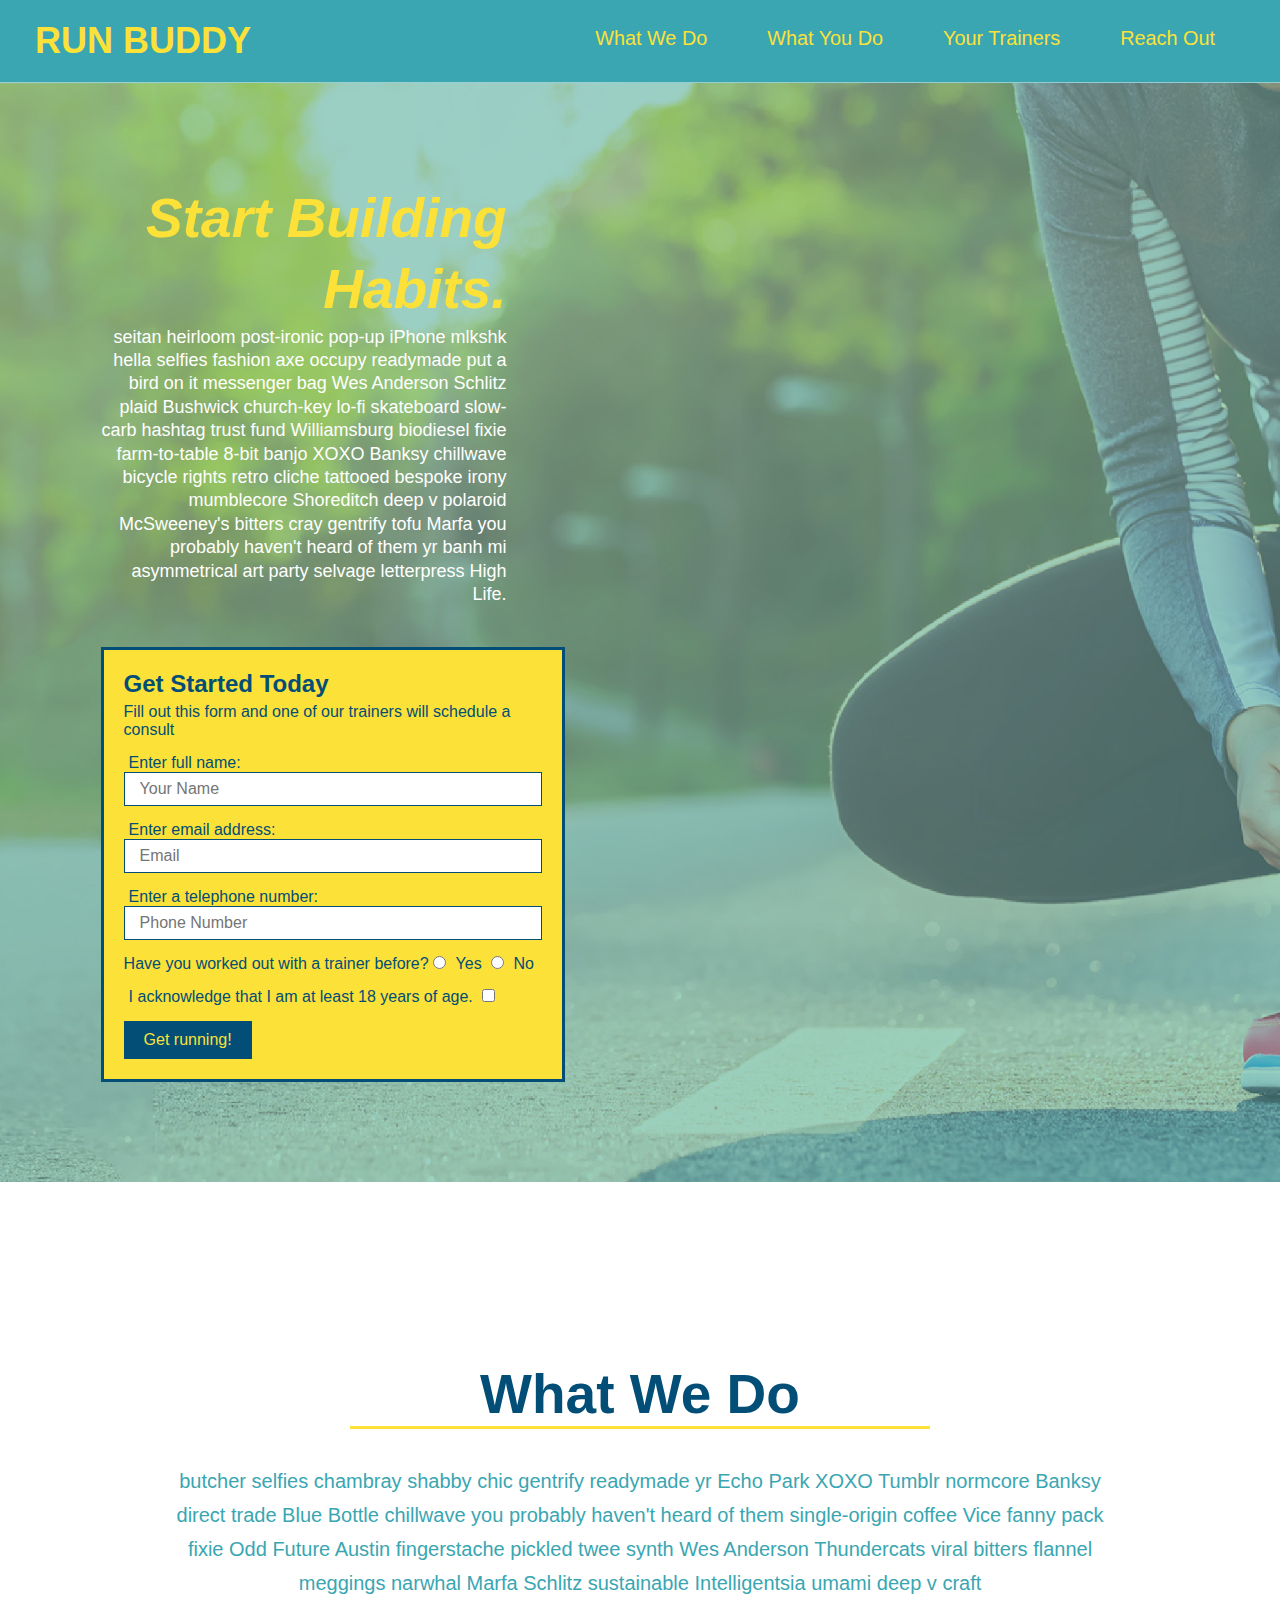
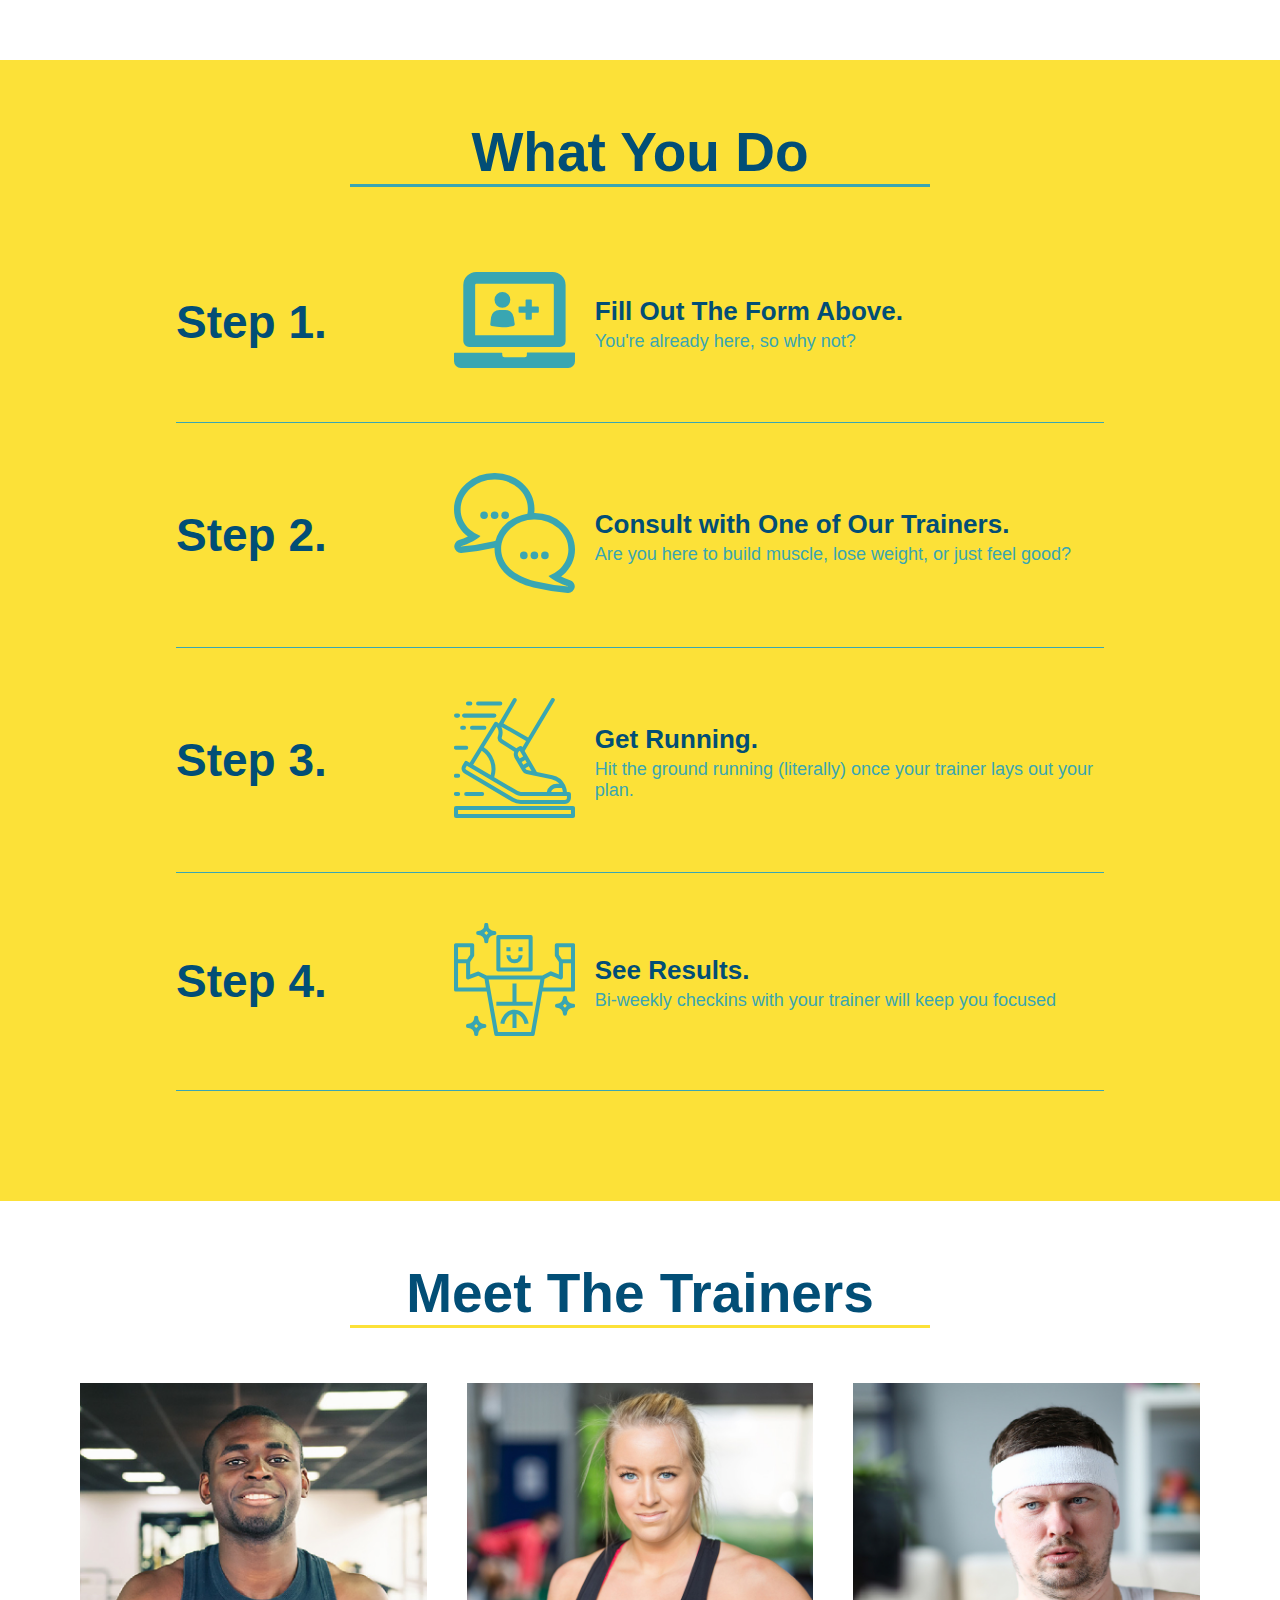
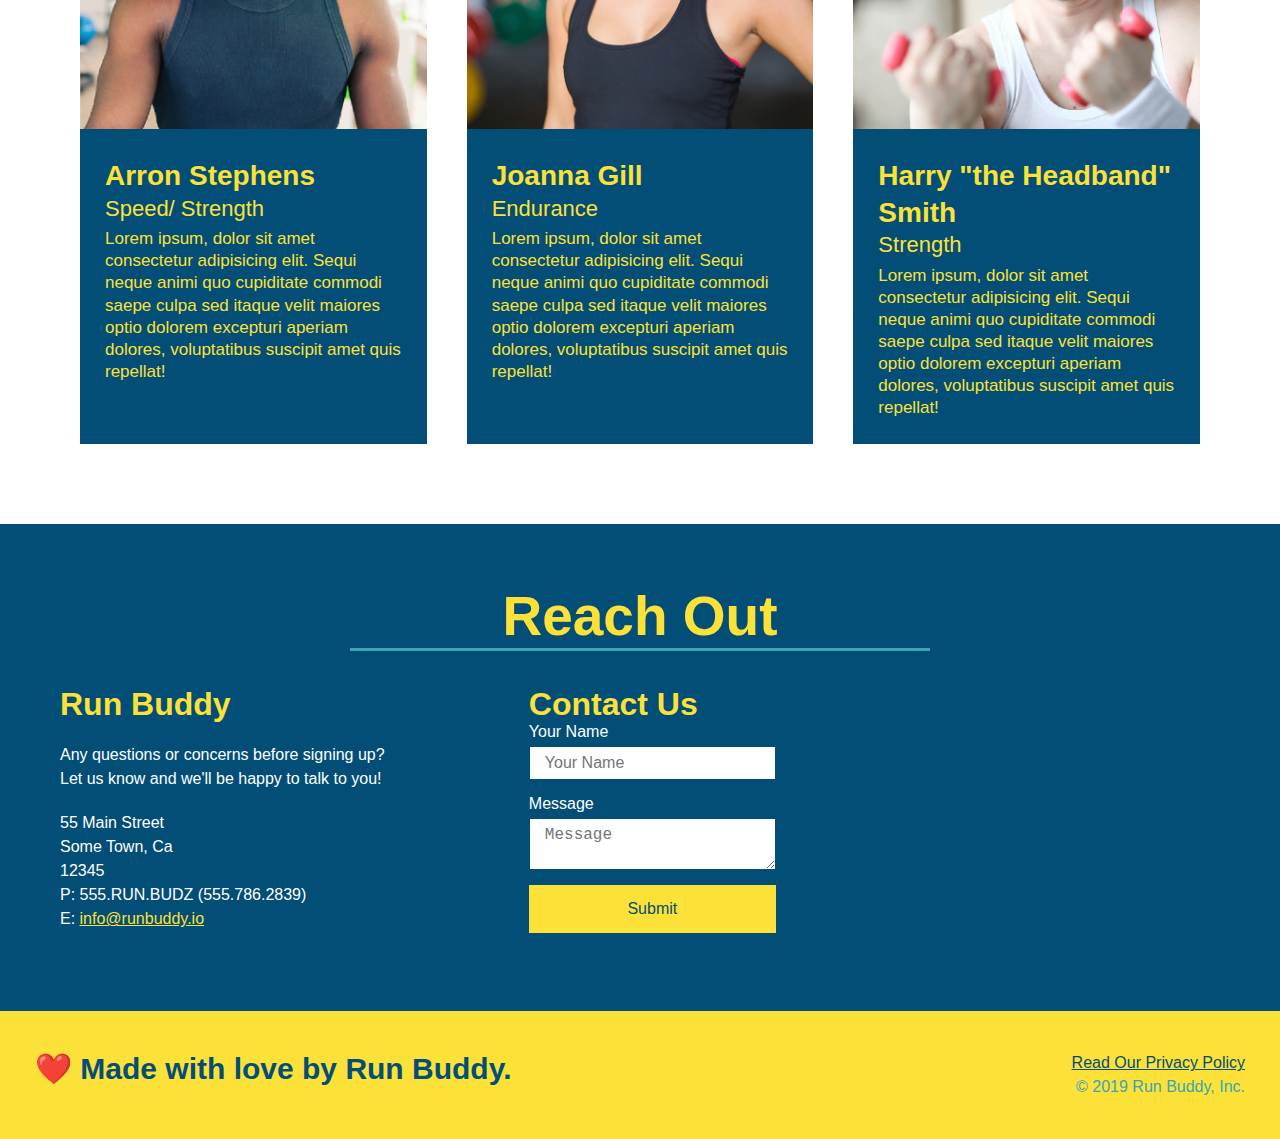
==== commit 02bbff08: "edited the reachout section" ====
--- a/index.html
+++ b/index.html
@@ -208,23 +208,6 @@
   <section id="reach-out" class="contact">
     <h2 class="section-title secondary-border">Reach Out</h2>
     <div class="contact-info">
-      <!--This is to add google maps to website.-->
-      <iframe
-        src="https://www.google.com/maps/embed?pb=!1m18!1m12!1m3!1d3331.281301185643!2d-111.73535282014205!3d33.38982458088534!2m3!1f0!2f0!3f0!3m2!1i1024!2i768!4f13.1!3m3!1m2!1s0x872baf1767682999%3A0xd7af4ac1721e72c3!2s4541%20E%20Hampton%20Ave%2C%20Mesa%2C%20AZ%2085206!5e0!3m2!1sen!2sus!4v1631040500209!5m2!1sen!2sus"
-        style="border:0;" allowfullscreen="" loading="lazy">
-      </iframe>
-      <div class="contact-form">
-        <h3>Contact Us</h3>
-        <form>
-          <label for="contact-name">Your Name</label>
-          <input type="text" id="contact-name" placeholder="Your Name" />
-
-          <label for="contact-message">Message</label>
-          <textarea id="contact-message" placeholder="Message"></textarea>
-
-          <button type="submit">Submit</button>
-        </form>
-      </div>
       <div>
         <h3>Run Buddy</h3>
         <!--Title to contact section.-->
@@ -243,6 +226,25 @@
           E: <a href="mailto:info@runbuddy.io">info@runbuddy.io</a>
         </address>
       </div>
+
+      <div class="contact-form">
+        <h3>Contact Us</h3>
+        <form>
+          <label for="contact-name">Your Name</label>
+          <input type="text" id="contact-name" placeholder="Your Name" />
+
+          <label for="contact-message">Message</label>
+          <textarea id="contact-message" placeholder="Message"></textarea>
+
+          <button type="submit">Submit</button>
+        </form>
+      </div>
+      <!--This is to add google maps to website.-->
+      <iframe
+        src="https://www.google.com/maps/embed?pb=!1m18!1m12!1m3!1d3331.281301185643!2d-111.73535282014205!3d33.38982458088534!2m3!1f0!2f0!3f0!3m2!1i1024!2i768!4f13.1!3m3!1m2!1s0x872baf1767682999%3A0xd7af4ac1721e72c3!2s4541%20E%20Hampton%20Ave%2C%20Mesa%2C%20AZ%2085206!5e0!3m2!1sen!2sus!4v1631040500209!5m2!1sen!2sus"
+        style="border:0;" allowfullscreen="" loading="lazy">
+      </iframe>
+
     </div>
   </section>
 
--- a/assets/css/style.css
+++ b/assets/css/style.css
@@ -292,17 +292,37 @@
     color: #fce138;
 }
 
+.contact-info {
+    display: flex;
+    justify-content: space-between;
+    flex-wrap: wrap;
+}
+
 .contact-info iframe {
-    width: 400px;
-    height: 400px;
+    
+}
+.contact-form input, .contact-form textarea {
+    border: 1px solid #024e76;
+    display: block;
+    padding: 7px 15px;
+    font-size: 16px;
+    color:#024e76;
+    width: 100%;
+    margin-bottom: 15px;
+    margin-top: 5px;
+}
+
+.contact-form button {
+    width: 100%;
+    border: none;
+    background: #fce138;
+    color: #024e76;
+    text-align: center;
+    padding: 15px 0;
+    font-size: 16px;
 }
 
 .contact-info div {
-    width: 410px; 
-    display: inline-block;
-    vertical-align: top;
-    text-align: Left;
-    margin: 30px 0 0 60px;
     color: white;
 }
 
@@ -314,7 +334,7 @@
 .contact-info p, .contact-info address {
     margin: 20px 0;
     line-height: 1.5;
-    font-size: 20px;
+    font-size: 16px;
     font-style: normal;
 }
 
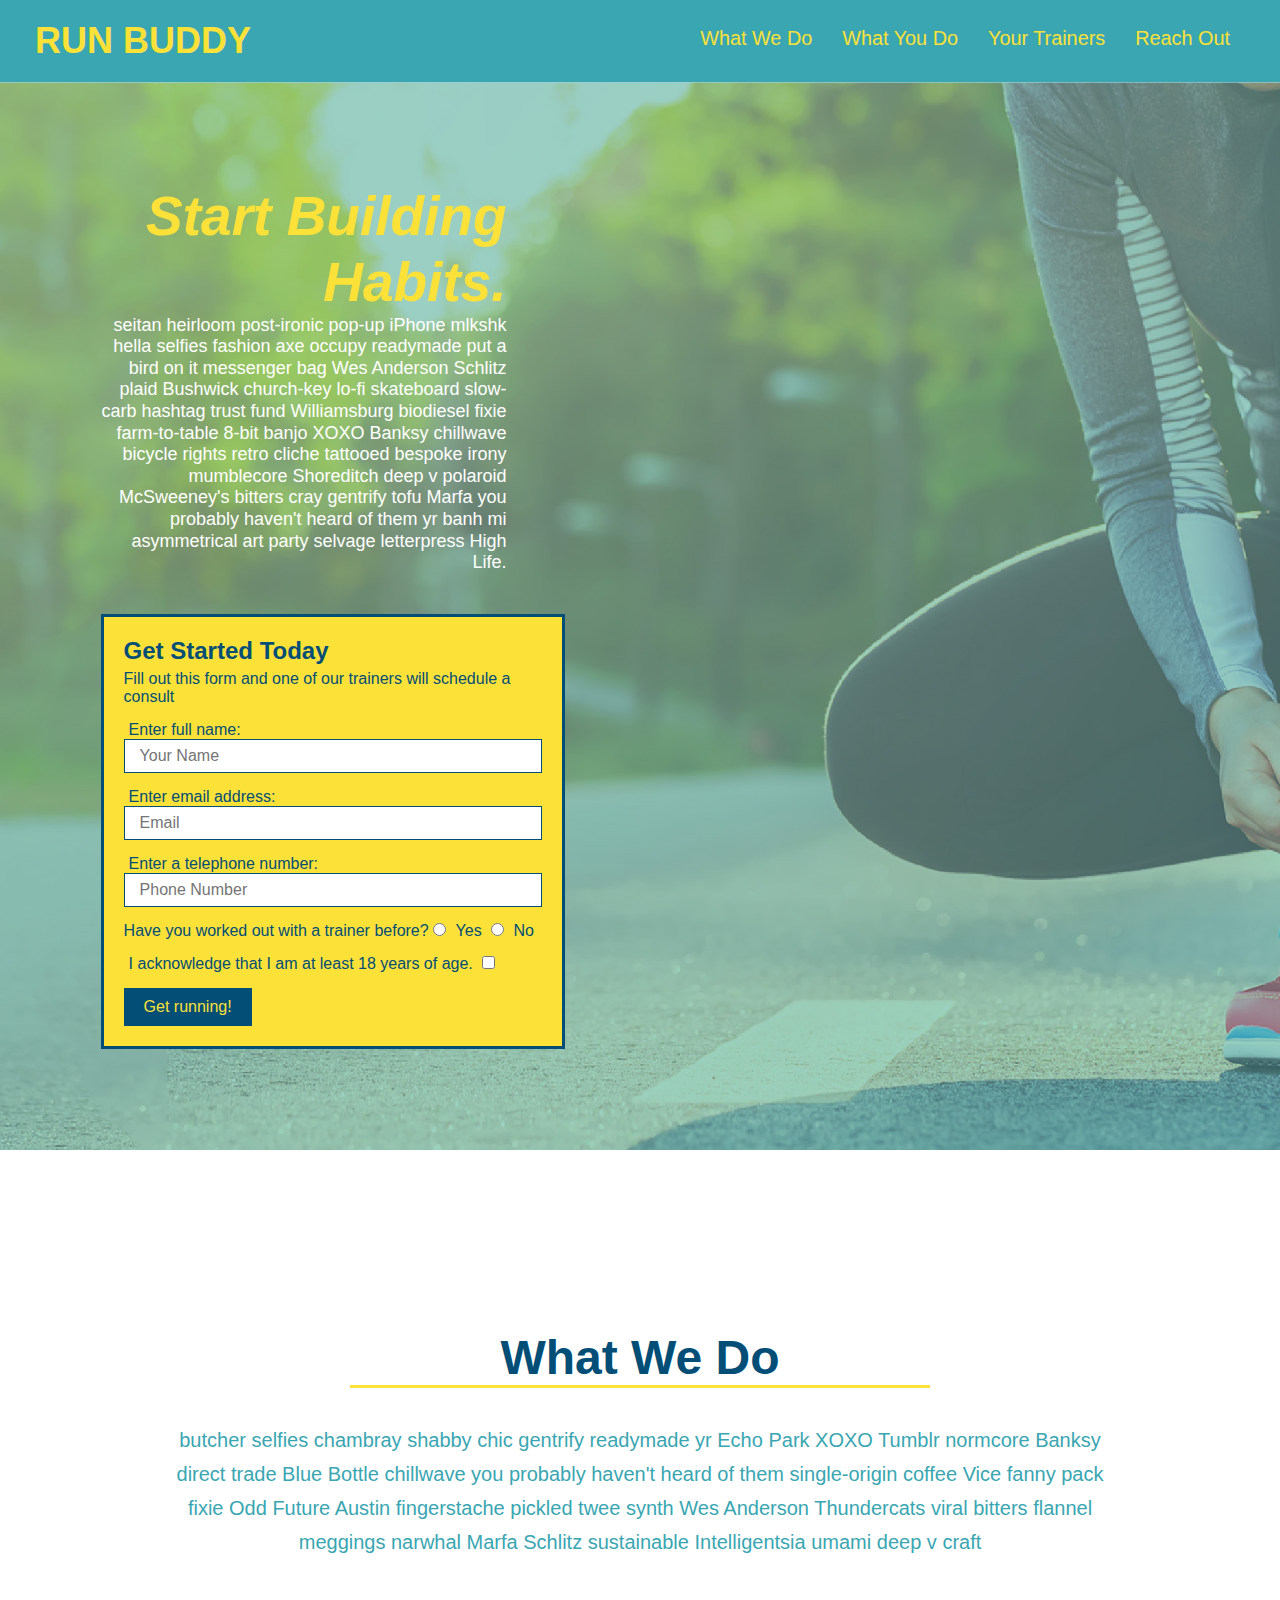
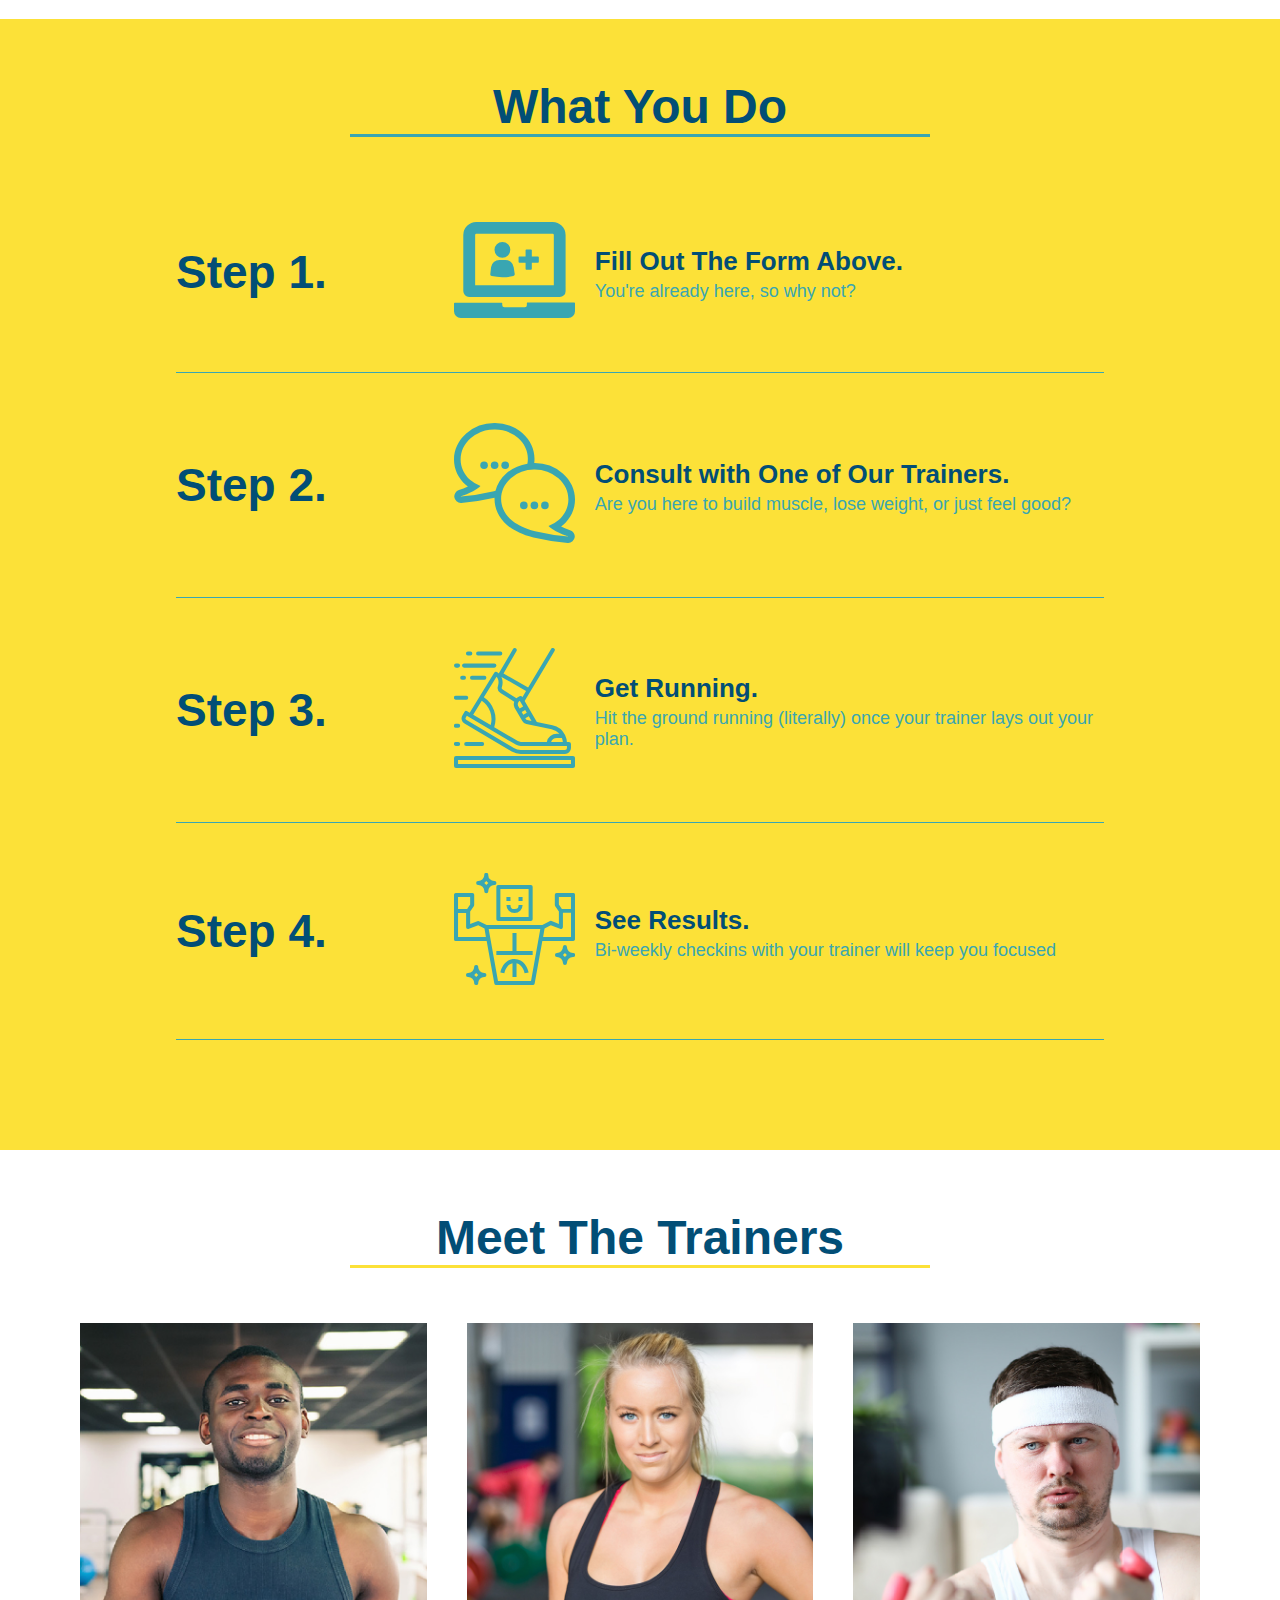
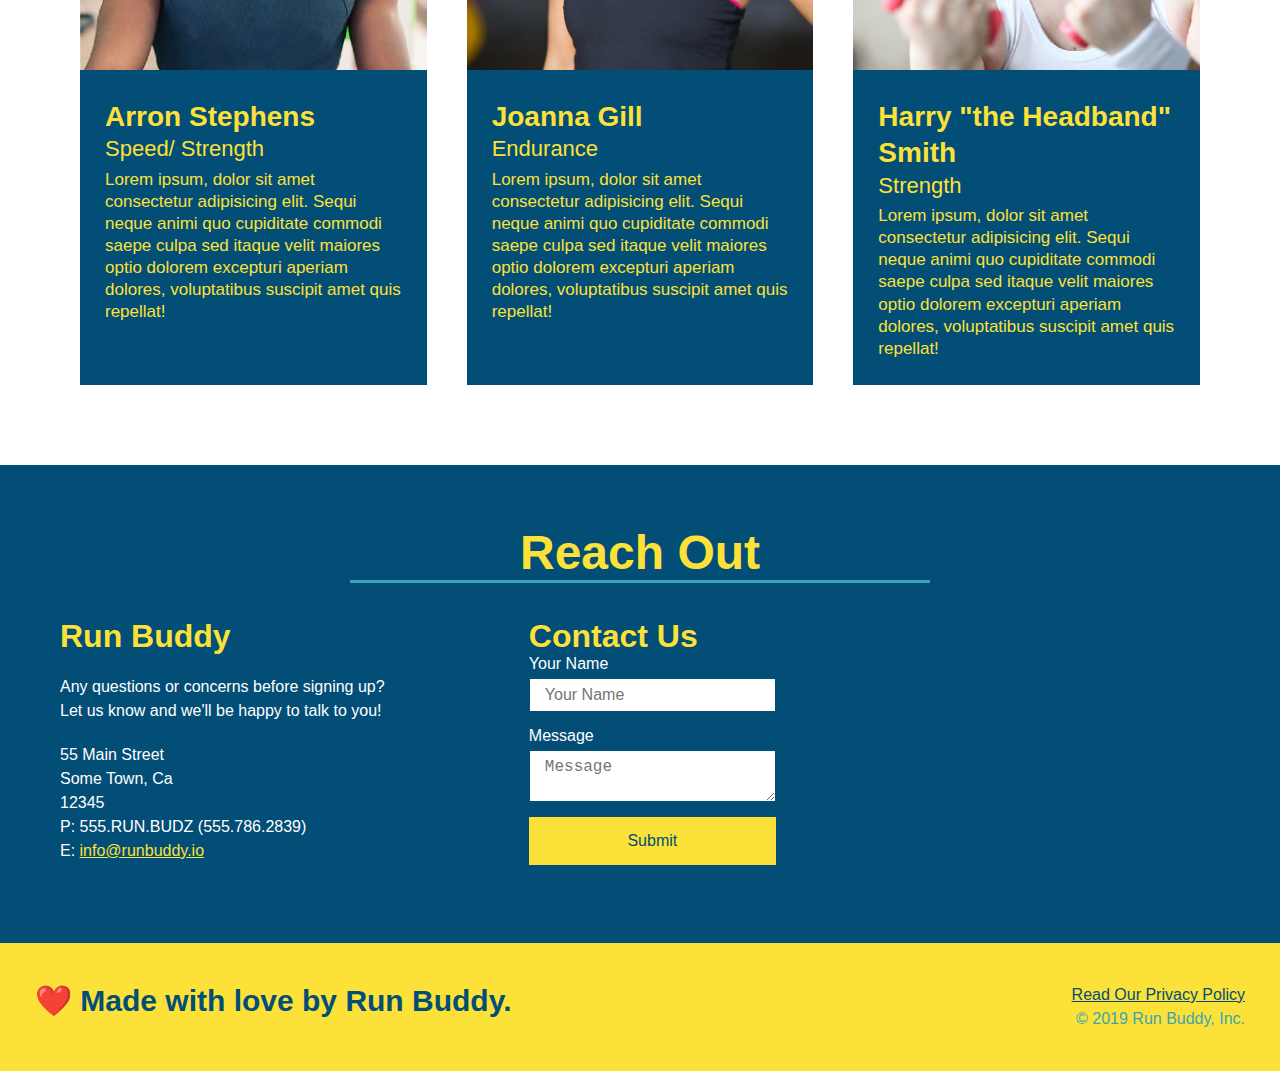
==== commit ccb265cc: "added media queries to stylesheet" ====
--- a/index.html
+++ b/index.html
@@ -3,6 +3,7 @@
 
 <head>
   <meta charset="UTF-8" />
+  <meta name="viewport" content="width=device-width, initial-scale-1.0" />
   <title> Run Buddy</title>
 
   <link rel="stylesheet" href="./assets/css/style.css" />
--- a/assets/css/style.css
+++ b/assets/css/style.css
@@ -45,7 +45,7 @@
 }
 
 header nav ul li a {
-    margin: 0 30px;
+    padding: 10px 15px;
     font-weight: lighter;
     font-size: 1.55vw;
 }
@@ -86,6 +86,7 @@
     display: flex;
     justify-content: center;
     flex-wrap: wrap;
+    align-items: flex-start;
 }
 
 .hero-cta {
@@ -94,7 +95,7 @@
     margin: 3.5%;
     color: #fff;
     font-size: 18px;
-    line-height: 1.3;
+    line-height: 1.2;
 }
 
 .hero-cta h2 {
@@ -166,7 +167,7 @@
 }
 
 .section-title {
-    font-size: 55px;
+    font-size: 48px;
     color: #024e76;
     border-bottom: 3px solid; 
     padding-bottom: center;
@@ -298,9 +299,7 @@
     flex-wrap: wrap;
 }
 
-.contact-info iframe {
-    
-}
+
 .contact-form input, .contact-form textarea {
     border: 1px solid #024e76;
     display: block;
@@ -342,4 +341,20 @@
     color: #fce138;
 }
 
-/*Reach out style ends */+/*Reach out style ends */
+
+
+/* MEDIA QUERY FOR SMALLER DESKTOP SCREENS AND SMALLER*/
+@media screen and (max-width: 980px) {
+        /*this will be applied on any screen smaller than 980px */
+}
+
+/*MEDIA QUERY FOR TABLETS AND SMALLER */
+@media screen and (max-width: 768px) {
+    /* this will be applied on any screen between 768px an 575 px */
+}
+
+/*MEDIA QUERY FOR MOBILE PHONES AND SMALLER*/
+@media screen and (max-width: 575px) {
+        /*this will be applied on any screen smaller than 575px */
+}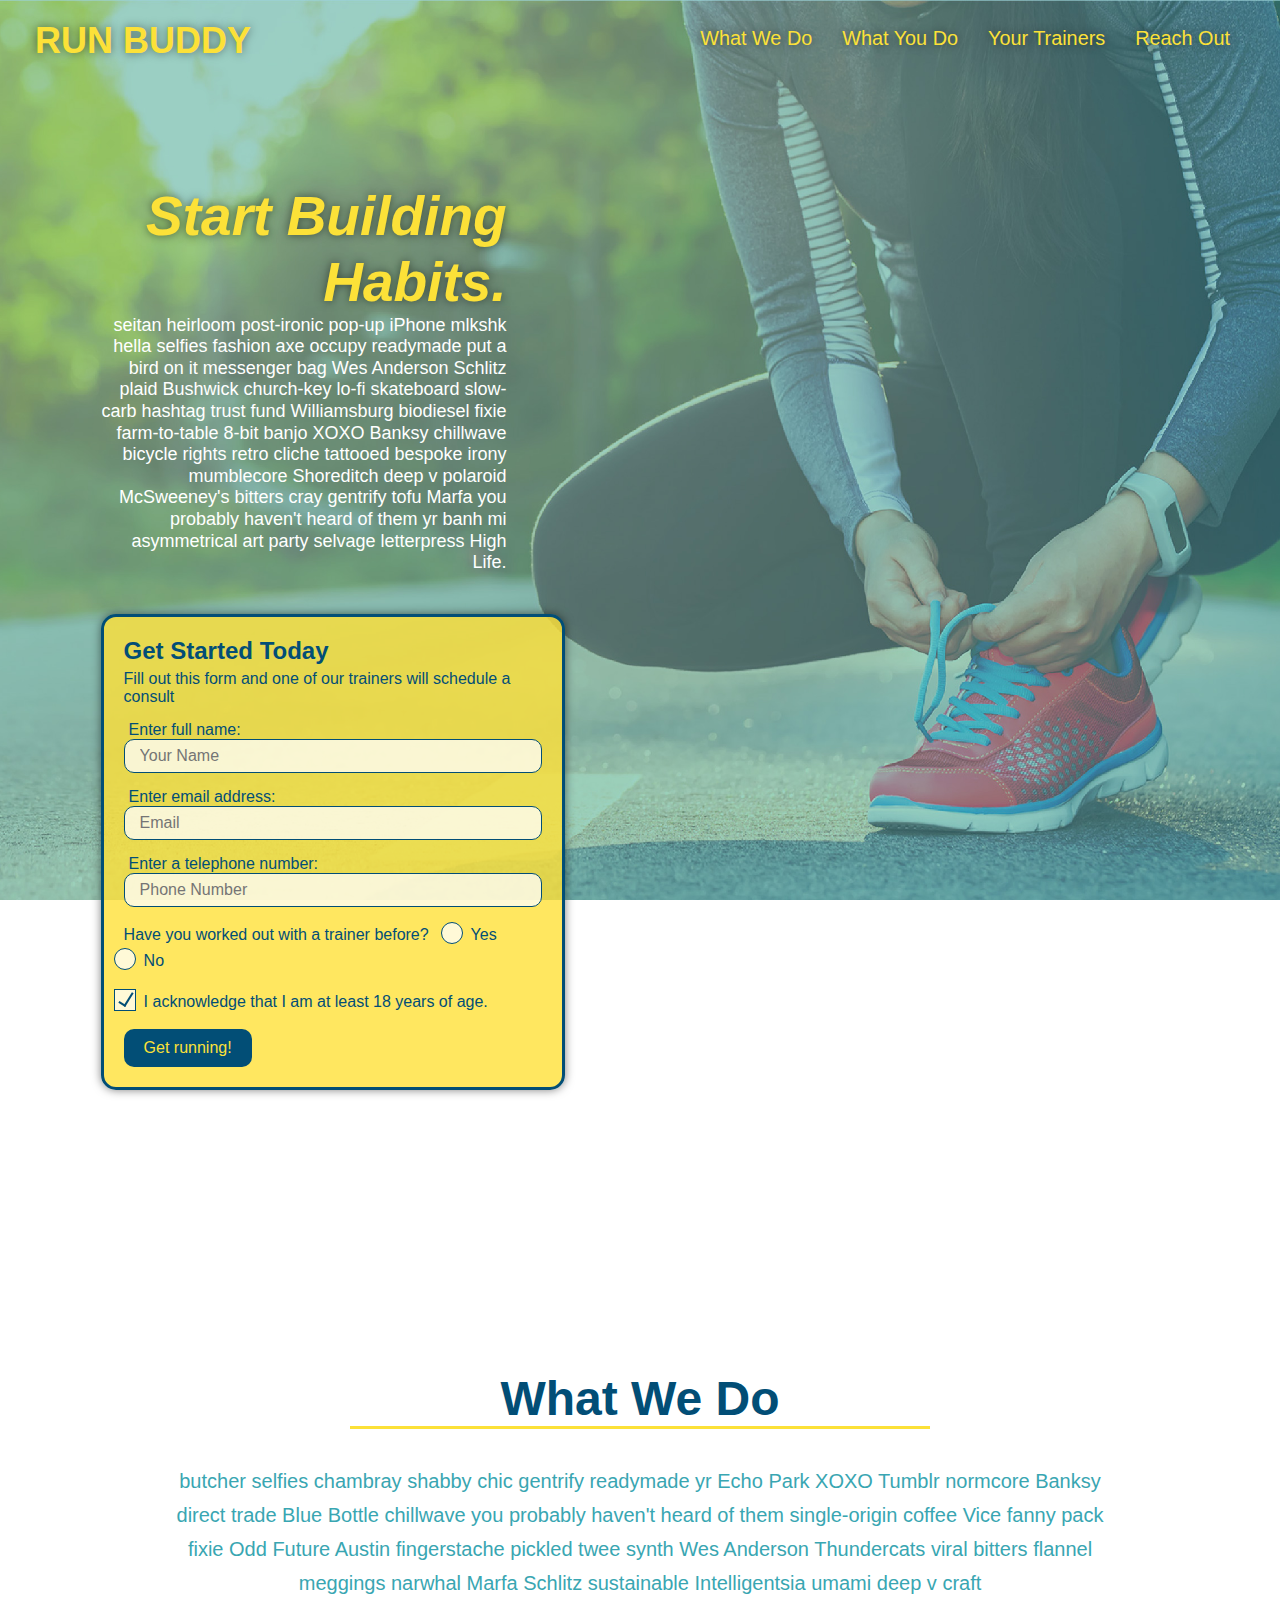
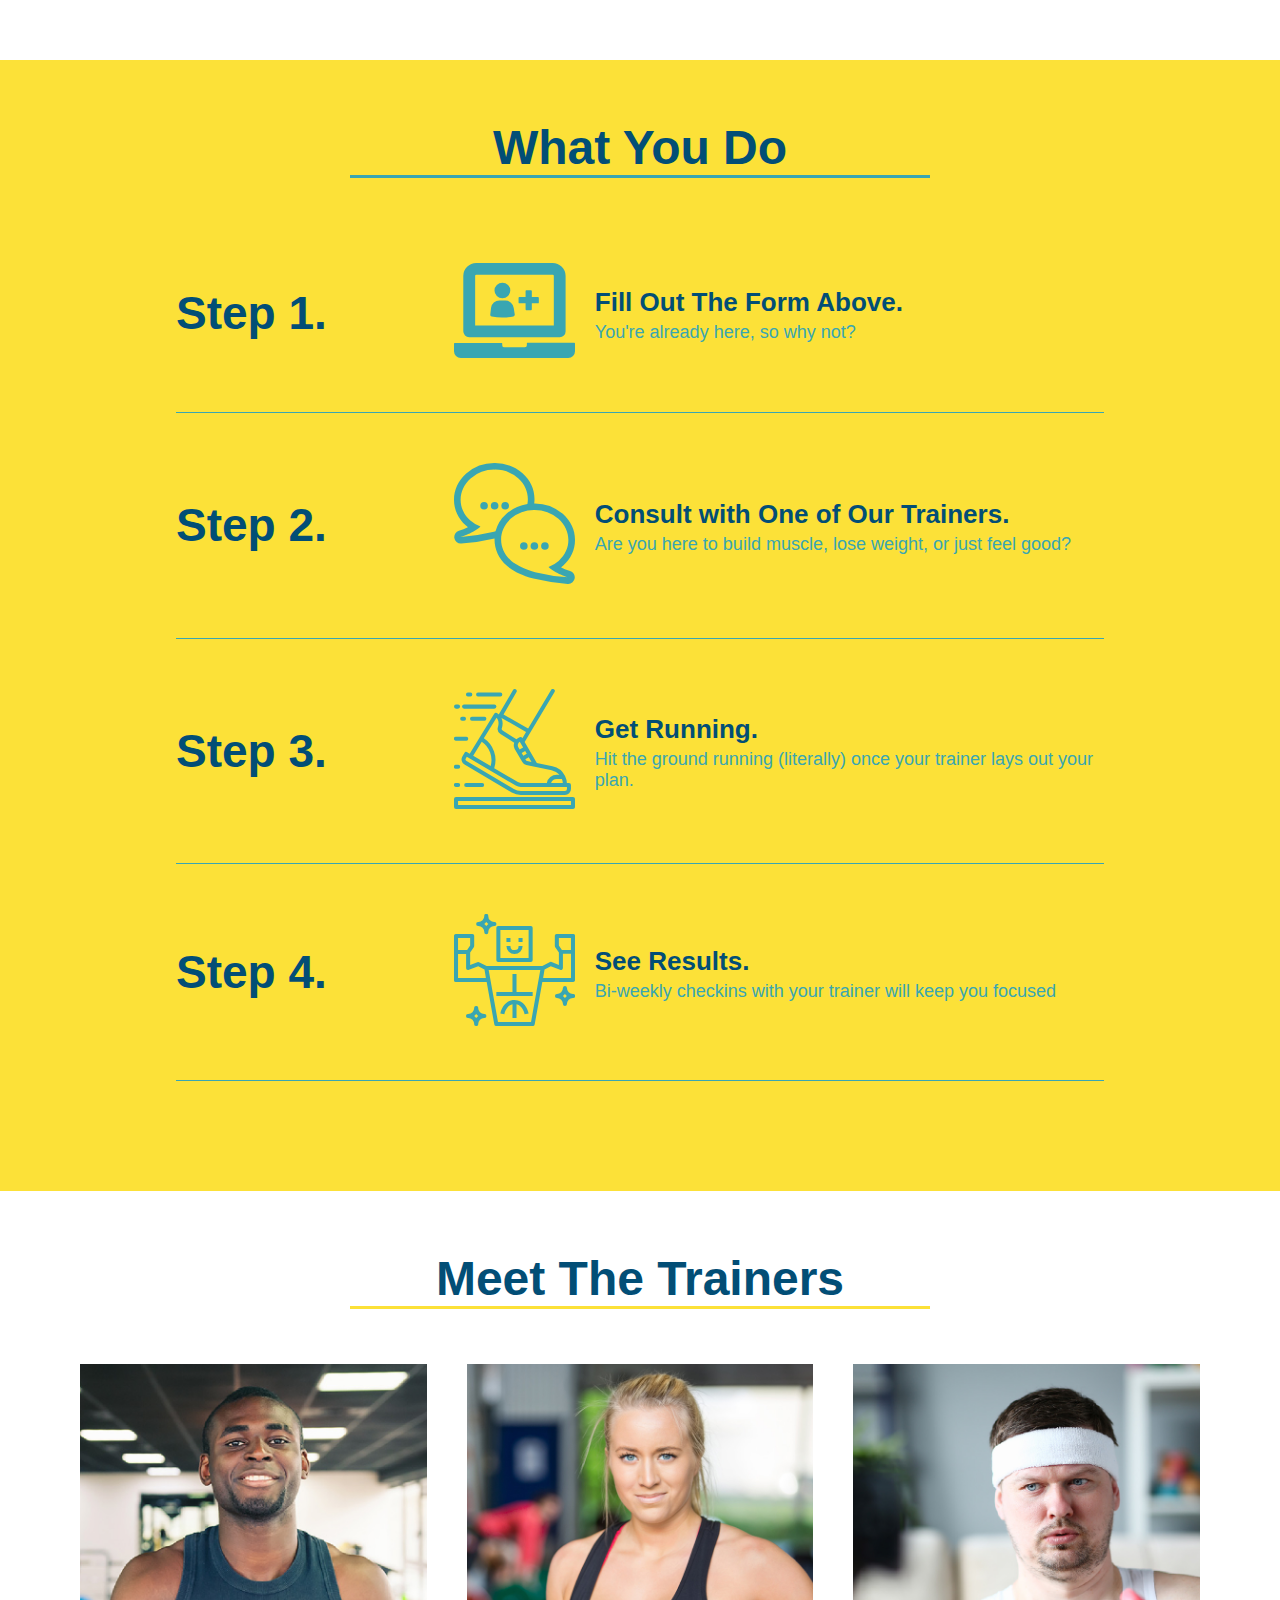
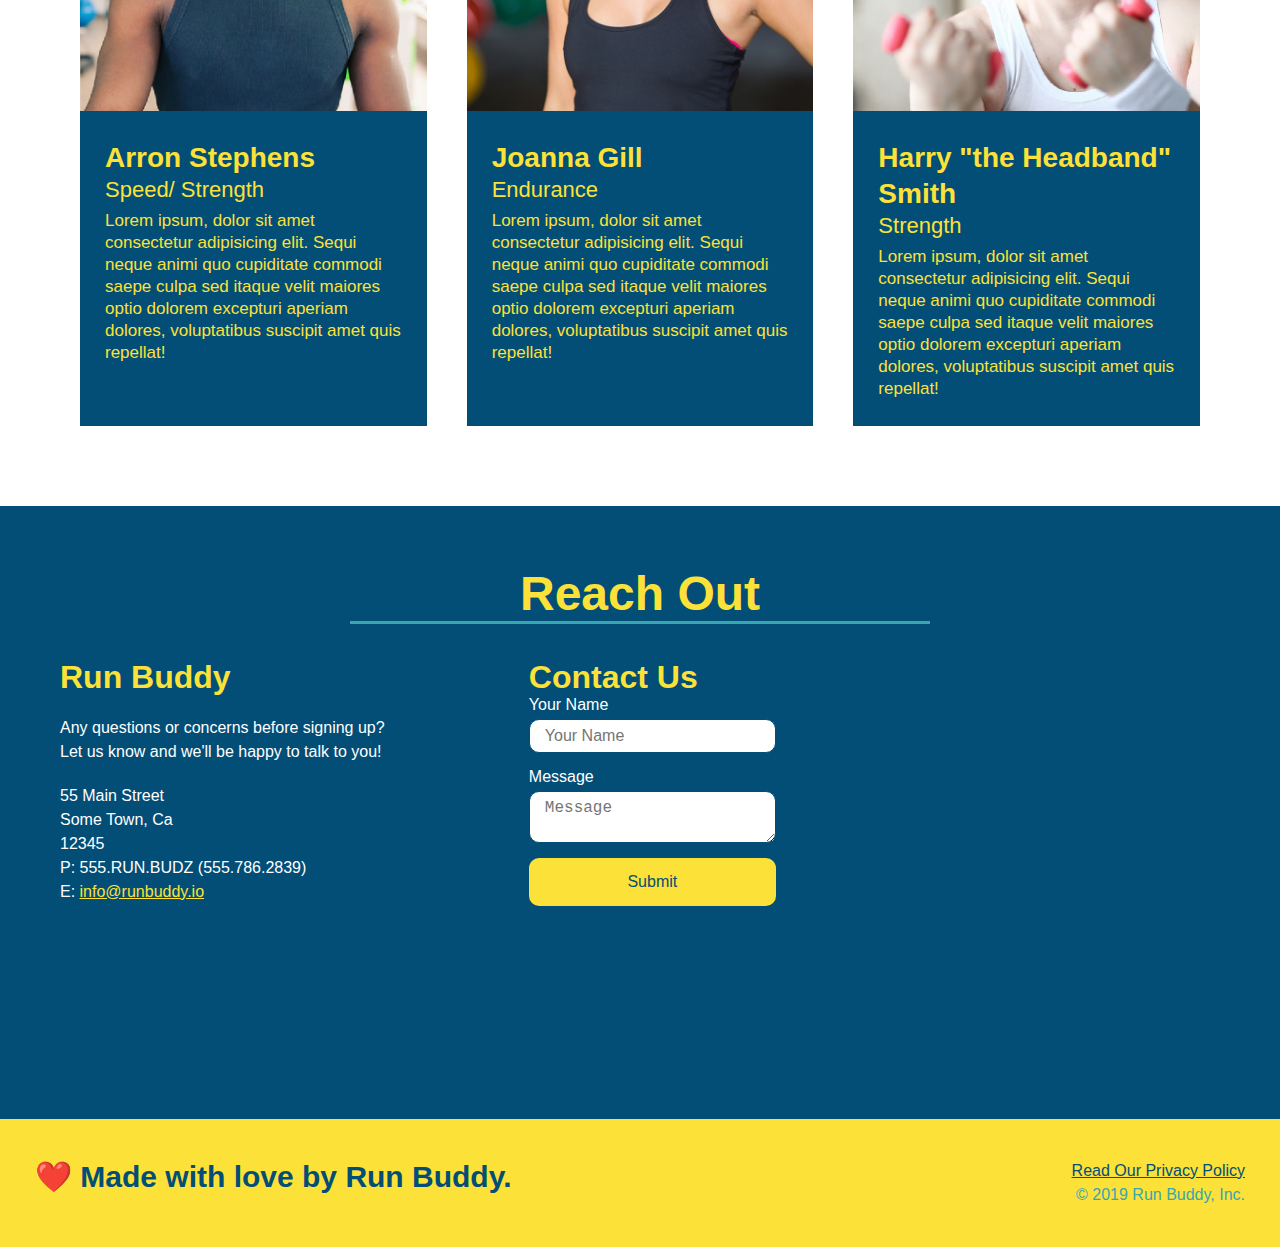
==== commit 51fc302d: "final css touches" ====
--- a/index.html
+++ b/index.html
@@ -37,7 +37,9 @@
       </ul>
     </nav>
   </header>
-
+<!--navigation ends-->
+
+<!--hero form starts-->
   <section class="hero">
     <div>
       <div class="hero-cta">
@@ -63,16 +65,22 @@
           <input type="tel" placeholder="Phone Number" name="phone" id="phone" class="form-input" />
           <p>
             Have you worked out with a trainer before?
+            <span class="radio-wrapper">
             <input type="radio" name="trainer-confirm" id="trainer-yes" />
             <label for="trainer-yes">Yes</label>
+            </span>
+            <span class="radio-wrapper">
             <input type="radio" name="trainer-confirm" id="trainer-no" />
             <label for="trainer-no">No</label>
+            </span>
           </p>
           <p>
+            <span class="checkbox-wrapper">
             <label for="checkbox">
               I acknowledge that I am at least 18 years of age.
             </label>
             <input type="checkbox" name="age-confirm" id="checkbox" />
+            </span>
           </p>
           <button type="submit">
             Get running!
--- a/assets/css/style.css
+++ b/assets/css/style.css
@@ -5,31 +5,47 @@
     box-sizing: border-box;
 }
 
+:root {
+    --primary-color: #fce138;  
+    --secondary-color: #024e76; 
+    --tertiary-color: #39a6b2; 
+}
+
 body {
     font-family: Helvetica, Arial, sans-serif;
     /* more on this crazy alphanumerical value in a minute!*/
-    color: #39a6b2;
+    color: var(--tertiary-color);
 }
 
 /* apply styles to <header> */
 header {
     padding: 20px 35px;
-    background-color: #39a6b2;
+    background-color: var(--tertiary-color);
     display: flex;
     justify-content: space-between;
     flex-wrap: wrap;
+    position: -weeeeebkit-sticky;
+    position: sticky;
+    top: 0;
+    background-image: url("../images/hero-bg.jpg");
+    background-size: cover;
+    background-position: center;
+    background-attachment: fixed;
+    background-position: 80%;
+    z-index: 9999;
 }
 
 header h1 {
     font-weight: bold;
     font-size: 36px;
-    color: #fce138;
+    color: var(--primary-color);
     margin: 0;
+    text-shadow: 0 0 10px rgba(0, 0, 0 ,0.5);
 }
 
 header a {
     text-decoration: none;
-    color: #fce138;
+    color: var(--primary-color);
 }
 
 header nav {
@@ -48,10 +64,19 @@
     padding: 10px 15px;
     font-weight: lighter;
     font-size: 1.55vw;
-}
+    text-shadow: 0 0 10px rgba(0, 0, 0, 0.5);
+}
+
+header nav ul li a:hover {
+    background: var(--primary-color);
+    color: var(--secondary-color);
+    border-radius: 15px;
+    text-shadow: none;
+}
+/*Header/ navbar styles end */
 
 footer {
-    background: #fce138;
+    background: var(--primary-color);
     width: 100%;
     padding: 40px 35px;
     display: flex;
@@ -60,7 +85,7 @@
 }
 
 footer h2 {
-    color: #024e76;
+    color: var(--secondary-color);
     font-size: 30px;
     margin: 0;
 }
@@ -71,9 +96,12 @@
 }
 
 footer a {
-    color:#024e76;
-}
-
+    color:var(--secondary-color);
+}
+
+/*footer style ends */
+
+/*style all section tags */
 section {
     padding: 60px;
 }
@@ -87,6 +115,8 @@
     justify-content: center;
     flex-wrap: wrap;
     align-items: flex-start;
+    background-attachment: fixed;
+    background-position: 80%;
 }
 
 .hero-cta {
@@ -101,18 +131,21 @@
 .hero-cta h2 {
     font-style: italic;
     font-size: 55px;
-    color:#fce138;
-}
-
-.hero-form{
-    background-color: #fce138;
+    color: var(--primary-color);
+    text-shadow: 0 0 10px rgba(0, 0, 0, 0.5);
+}
+
+.hero-form {
+    background-color: rgba(255 ,225, 56, 0.8);
     padding: 20px;
-    color: #024e76;
+    color: var(--secondary-color);
     border-style: solid;
     border-width: 3px; 
-    border-color: #024e76;
+    border-color: var(--secondary-color);
     width: 40%;
     margin: 3.5%;
+    box-shadow: 0 0 10px rgba(0, 0, 0, 0.5);
+    border-radius: 15px;
 }
 
 .hero-form p {
@@ -124,26 +157,96 @@
     margin: 0;
 }
 
+
+.hero-form label {
+    margin: 0 5px;
+}
+
+.hero-form button{
+    color: var(--primary-color);
+    background-color: var(--secondary-color);
+    border: none;
+    padding: 10px 20px;
+    font-size: 16px;
+    border-radius: 10px;
+}
+.hero-form button:hover{
+    background-color: var(--tertiary-color);
+}
+
 .form-input {
-    border: 1px solid #024e76;
+    border: 1px solid var(--secondary-color);
     display: block;
     padding: 7px 15px;
     font-size: 16px;
-    color: #024e76;
-    width:100%;
+    color: var(--secondary-color);
+    width: 100%;
     margin-bottom: 15px;
-}
-
-.hero-form label {
-    margin: 0 5px;
-}
-
-.hero-form button{
-    color: #fce138;
-    background-color: #024e76;
-    border: none;
-    padding: 10px 20px;
-    font-size: 16px;
+    border-radius: 10px;
+    background-color: rgba(255,255,255, 0.75);
+}
+
+.form-input:focus {
+    background-color: rgba (255,255,255, 1);
+    outline: none;
+}
+
+.checkbox-wrapper input, .radio-wrapper input {
+    opacity: 0;
+}
+
+.checkbox-wrapper label, .radio-wrapper label {
+    position: relative;
+    left: 10px;
+    margin: 10px;
+    line-height: 1.6;
+}
+
+.checkbox-wrapper label::before, .radio-wrapper label::before {
+    content: "";
+    height: 20px;
+    width: 20px;
+    background: rgba(255, 255, 255, 0.75);
+    border: 1px solid var(--secondary-color);
+    position: absolute;
+    top: -4px;
+    left: -30px;
+}
+
+.radio-wrapper label::before{
+    border-radius: 50%;
+}
+
+.radio-wrapper label::after {
+    content:"";
+    width: 20px;
+    height: 20px;
+    border-radius: 50%;
+    background: var(--secondary-color);
+    position: absolute;
+    left: -29px;
+    top: -3px;
+    background-image: radial-gradient(circle, var(--tertiary-color), var(--secondary-color));
+}
+
+.checkbox-wrapper label::after {
+    content: "";
+    height: 6px;
+    width: 14px;
+    border-left: 2px solid var(--secondary-color);
+    border-bottom: 2px solid var(--secondary-color);
+    position: absolute;
+    left: -26px;
+    top: 1px;
+    transform: rotate(-58deg);
+}
+
+.checkbox-wrapper input + label::after, .radio-wrapper input + label::after {
+    content: none;
+}
+
+.checkbox-wrapper input:checked + label::after, .radio-wrapper input:checked + label::after {
+    content: "";
 }
 
 /*Hero style ends*/
@@ -154,7 +257,7 @@
 
 .intro p {
     line-height: 1.7;
-    color: #39a6b2;
+    color: var(--tertiary-color);
     width: 80%;
     font-size: 20px;
 /*if width is under 100% use the below to center text, instead of the display: inline-block; */
@@ -163,12 +266,12 @@
 }
 
 .steps {
-    background: #fce138;
+    background: var(--primary-color);
 }
 
 .section-title {
     font-size: 48px;
-    color: #024e76;
+    color: var(--secondary-color);
     border-bottom: 3px solid; 
     padding-bottom: center;
     text-align: center;
@@ -177,26 +280,30 @@
 }
 
 .primary-border {
-    border-color: #fce138;
+    border-color: var(--primary-color);
 }
 
 .secondary-border {
-    border-color: #39a6b2;
+    border-color: var(--tertiary-color);
 }
 
 .step {
     margin: 50px auto;
     padding-bottom: 50px;
     width: 80%;
-    border-bottom: 1px solid #39a6b2;
     display: flex;
     flex-wrap: wrap;
     align-items: center;
     justify-content: space-between;
+    border-bottom: 1px solid var(--tertiary-color);
+}
+
+.step:not(:last-child) {
+    border-bottom: 1px solid var(--tertiary-color);
 }
 
 .step h3 {
-    color: #024e76;
+    color: var(--secondary-color);
     font-size: 46px;
     flex: 1 30%;
 
@@ -210,14 +317,14 @@
 }
 
 .step-text p {
-    color: #39a6b2;
+    color: var(--tertiary-color);
     font-size: 18px;
 }
 
 .step-text h4{
     font-size: 26px;
     line-height: 1.5;
-    color: #024e76;
+    color: var(--secondary-color);
 }
 
 .step-text {
@@ -243,8 +350,8 @@
 
 .trainer {
     margin: 20px;
-    background: #024e76;
-    color: #FCE138;
+    background: var(--secondary-color);
+    color: var(--primary-color);
     flex: 1;
 }
 
@@ -286,11 +393,11 @@
 /*Reach out style starts*/
 
 .contact {
-    background: #024e76;
+    background: var(--secondary-color);
 }
 
 .contact h2 {
-    color: #fce138;
+    color: var(--primary-color);
 }
 
 .contact-info {
@@ -301,24 +408,36 @@
 
 
 .contact-form input, .contact-form textarea {
-    border: 1px solid #024e76;
+    border: 1px solid var(--secondary-color);
     display: block;
     padding: 7px 15px;
     font-size: 16px;
-    color:#024e76;
     width: 100%;
     margin-bottom: 15px;
     margin-top: 5px;
+    border-radius: 10px;
+    background-color: rgba (NaN,36,231, 0.75);
+}
+
+.contact-form input:focus, .contact-form textarea:focus {
+    background-color: rgba (NaN,36,231, 0.1);
+    outline: none;
 }
 
 .contact-form button {
     width: 100%;
     border: none;
-    background: #fce138;
-    color: #024e76;
+    background: var(--primary-color);
+    color: var(--secondary-color);
     text-align: center;
     padding: 15px 0;
     font-size: 16px;
+    border-radius: 10px;
+}
+
+.contact-form button:hover{
+    color: var(--primary-color);
+    background: var(--tertiary-color);
 }
 
 .contact-info div {
@@ -326,7 +445,7 @@
 }
 
 .contact-info h3 {
-    color: #fce138;
+    color: var(--primary-color);
     font-size: 32px;
 }
 
@@ -337,8 +456,12 @@
     font-style: normal;
 }
 
+.contact-info iframe {
+    height: 400px;
+  }
+  
 .contact-info a {
-    color: #fce138;
+    color: var(--primary-color);
 }
 
 /*Reach out style ends */
@@ -347,14 +470,107 @@
 /* MEDIA QUERY FOR SMALLER DESKTOP SCREENS AND SMALLER*/
 @media screen and (max-width: 980px) {
         /*this will be applied on any screen smaller than 980px */
+        header {
+            padding-bottom: 0;
+            justify-content: center;
+            position: relative;
+        }
+        header h1 {
+            width: 100%;
+            text-align: center;
+        }
+        header nav ul {
+            margin-top: 20px;
+            width: 100%;
+            justify-content: center;
+        }
+        header nav ul li a {
+            font-size: 20px;
+        }
+        footer h2, footer div {
+            text-align: center;
+            width: 100%;
+        }
+        .hero-cta, .hero-form {
+            width: 100%;
+        }
+
+        .hero-cta {
+            text-align: center;
+        }
+        
+        .section-title {
+            width: 80%
+        }
+
+        .trainer {
+            flex: 0 70%;
+        }
+
+        .contact-info iframe {
+            flex: 1 100%;
+        }
 }
 
 /*MEDIA QUERY FOR TABLETS AND SMALLER */
 @media screen and (max-width: 768px) {
     /* this will be applied on any screen between 768px an 575 px */
+    section {
+        padding: 30px 15px;
+    }
+    
+    .step h3 {
+        flex: 1 100%;
+        text-align: center;
+    }
+
+    .step-info {
+        flex: 2 100%;
+        text-align: center;
+        justify-content: center;
+    }
+
+    .step-img {
+        flex: 0 32%;
+        margin-right: 0;
+        margin-top: 15px;
+        margin-bottom: 15px;
+    }
+
+    .step-text {
+        flex: 100%;
+    }
 }
 
 /*MEDIA QUERY FOR MOBILE PHONES AND SMALLER*/
 @media screen and (max-width: 575px) {
         /*this will be applied on any screen smaller than 575px */
+        .hero-form button {
+            width: 100%;
+        }
+
+        .section-title {
+            width: 95%
+        }
+
+        .into p {
+            width: 100%;
+        }
+
+        .trainer {
+            flex: 0 100%;
+        }
+
+        .contact-info{
+            text-align: center;
+        }
+
+        .contact-info > * {
+            flex: 0 100%;
+        }
+
+        .contact-form {
+            order: 3;
+        }
+
 }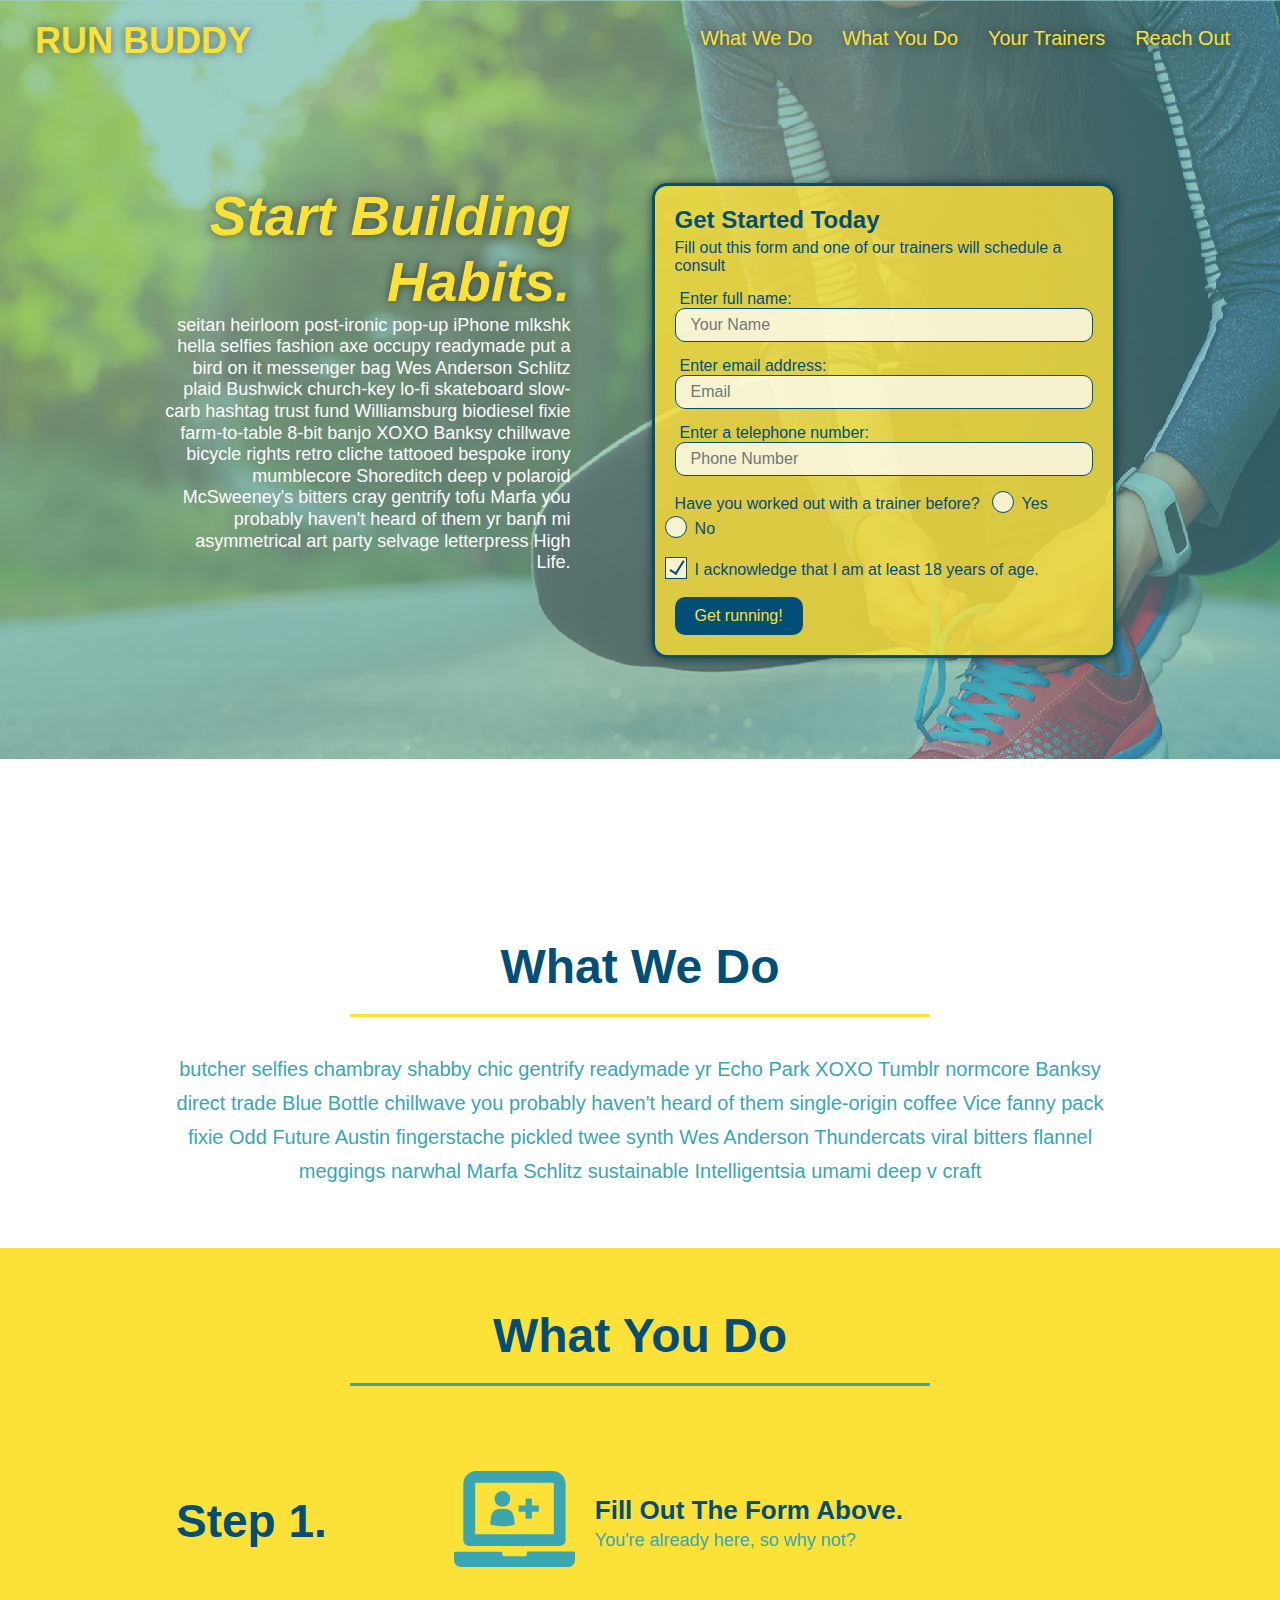
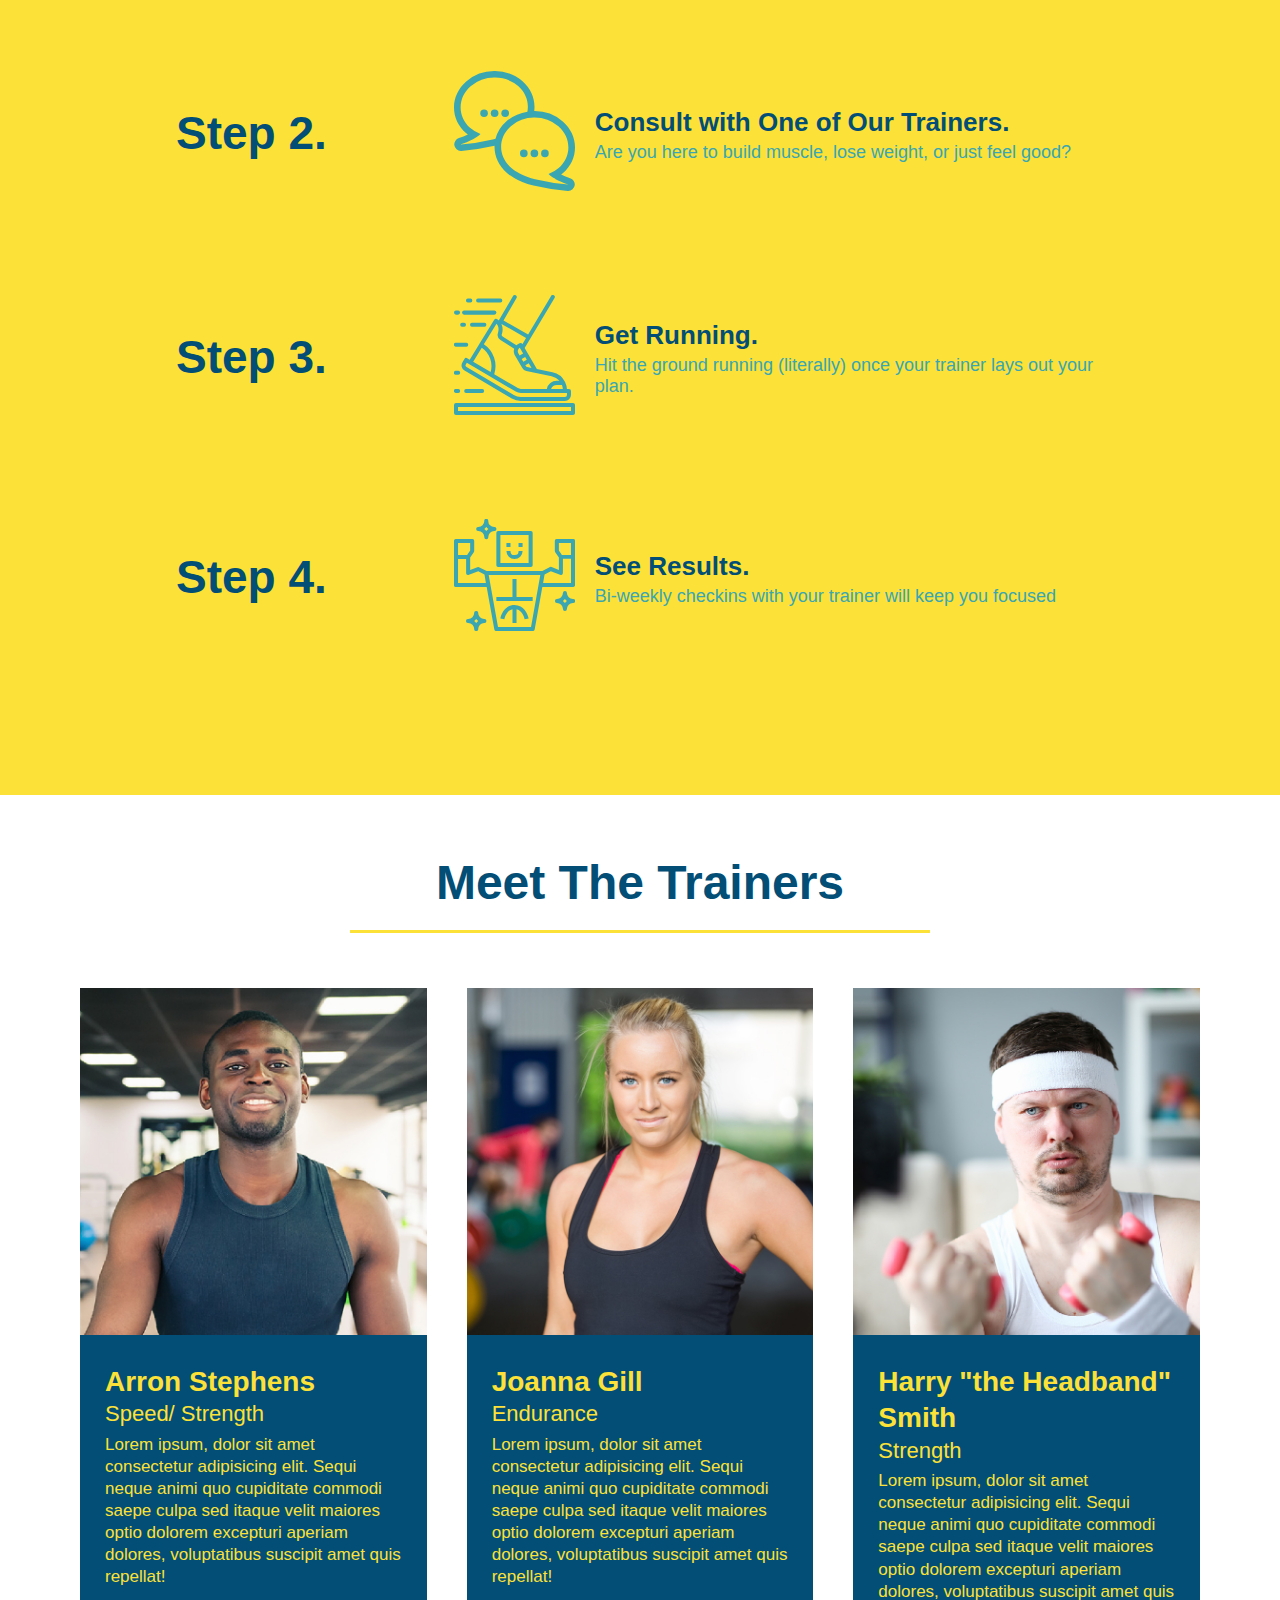
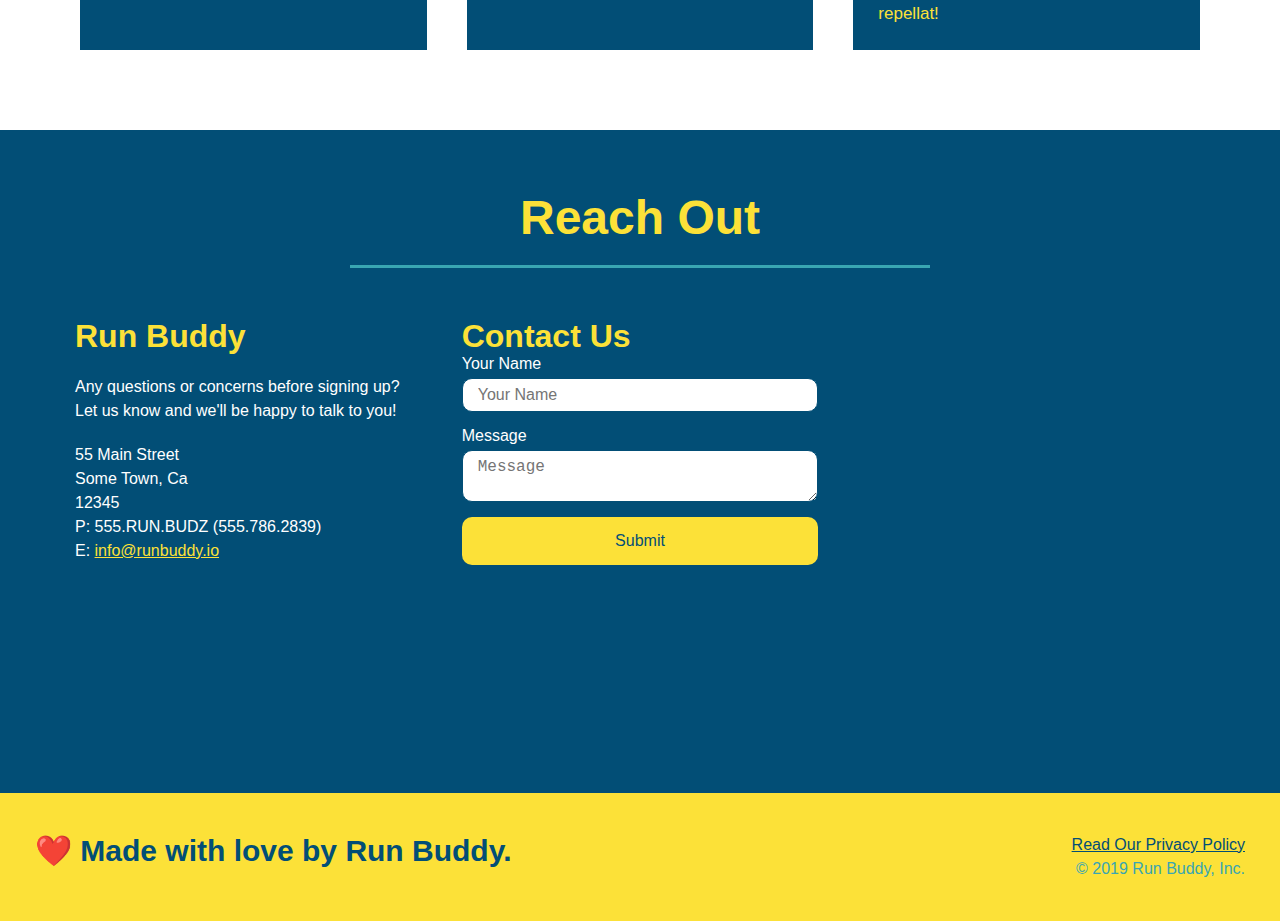
==== commit ad6cb6f5: "corrected .hero position" ====
--- a/index.html
+++ b/index.html
@@ -41,7 +41,6 @@
 
 <!--hero form starts-->
   <section class="hero">
-    <div>
       <div class="hero-cta">
         <h2>Start Building Habits.</h2>
         <p>
@@ -86,7 +85,6 @@
             Get running!
           </button>
         </form>
-      </div>
     </div>
   </section>
   <!--end hero-->
--- a/assets/css/style.css
+++ b/assets/css/style.css
@@ -1,15 +1,16 @@
 /*This removes built in margins that are defaulted.*/
+:root {
+    --primary-color: #fce138;  
+    --secondary-color: #024e76; 
+    --tertiary-color: #39a6b2; 
+}
+
 *{
     margin: 0;
     padding: 0;
     box-sizing: border-box;
 }
 
-:root {
-    --primary-color: #fce138;  
-    --secondary-color: #024e76; 
-    --tertiary-color: #39a6b2; 
-}
 
 body {
     font-family: Helvetica, Arial, sans-serif;
@@ -24,7 +25,7 @@
     display: flex;
     justify-content: space-between;
     flex-wrap: wrap;
-    position: -weeeeebkit-sticky;
+    position: -webkit-sticky;
     position: sticky;
     top: 0;
     background-image: url("../images/hero-bg.jpg");
@@ -107,10 +108,9 @@
 }
 
 /*Hero Style Start*/
-.hero{
+.hero {
     background-image: url("../images/hero-bg.jpg");
     background-size: cover;
-    background-position: center;
     display: flex;
     justify-content: center;
     flex-wrap: wrap;
@@ -136,17 +136,18 @@
 }
 
 .hero-form {
-    background-color: rgba(255 ,225, 56, 0.8);
-    padding: 20px;
-    color: var(--secondary-color);
     border-style: solid;
     border-width: 3px; 
     border-color: var(--secondary-color);
     width: 40%;
+    background-color: rgba(255 ,225, 56, 0.8);
+    padding: 20px;
+    color: var(--secondary-color);
     margin: 3.5%;
+    border-radius: 15px;
     box-shadow: 0 0 10px rgba(0, 0, 0, 0.5);
-    border-radius: 15px;
-}
+}
+    
 
 .hero-form p {
     margin: 5px 0 15px 0;
@@ -249,6 +250,7 @@
     content: "";
 }
 
+
 /*Hero style ends*/
 
 /*this is to center all the text*/
@@ -273,7 +275,7 @@
     font-size: 48px;
     color: var(--secondary-color);
     border-bottom: 3px solid; 
-    padding-bottom: center;
+    padding-bottom: 20px;
     text-align: center;
     margin: 0 auto 35px auto;
     width: 50%;
@@ -295,11 +297,10 @@
     flex-wrap: wrap;
     align-items: center;
     justify-content: space-between;
-    border-bottom: 1px solid var(--tertiary-color);
 }
 
 .step:not(:last-child) {
-    border-bottom: 1px solid var(--tertiary-color);
+    border-bottom: none;
 }
 
 .step h3 {
@@ -462,6 +463,11 @@
   
 .contact-info a {
     color: var(--primary-color);
+}
+
+.contact-info > * {
+    flex: 1;
+    margin: 15px;
 }
 
 /*Reach out style ends */
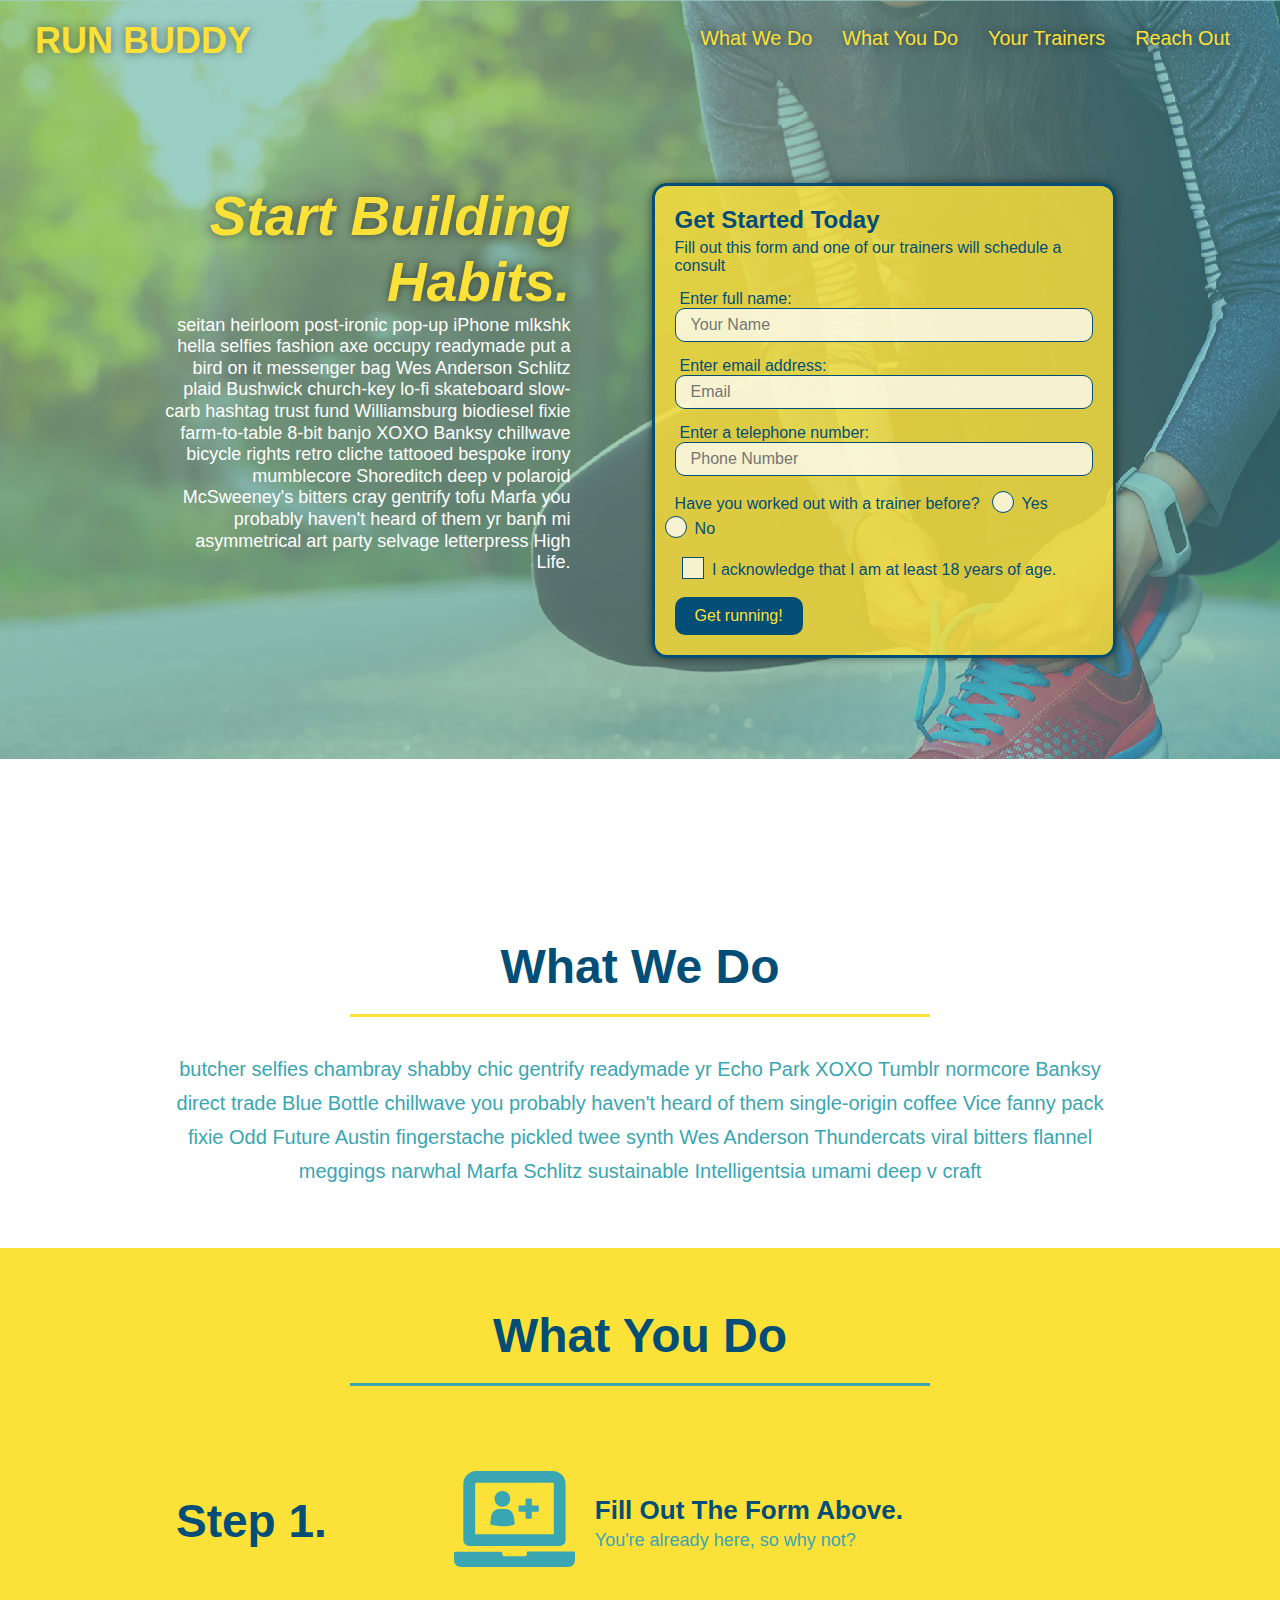
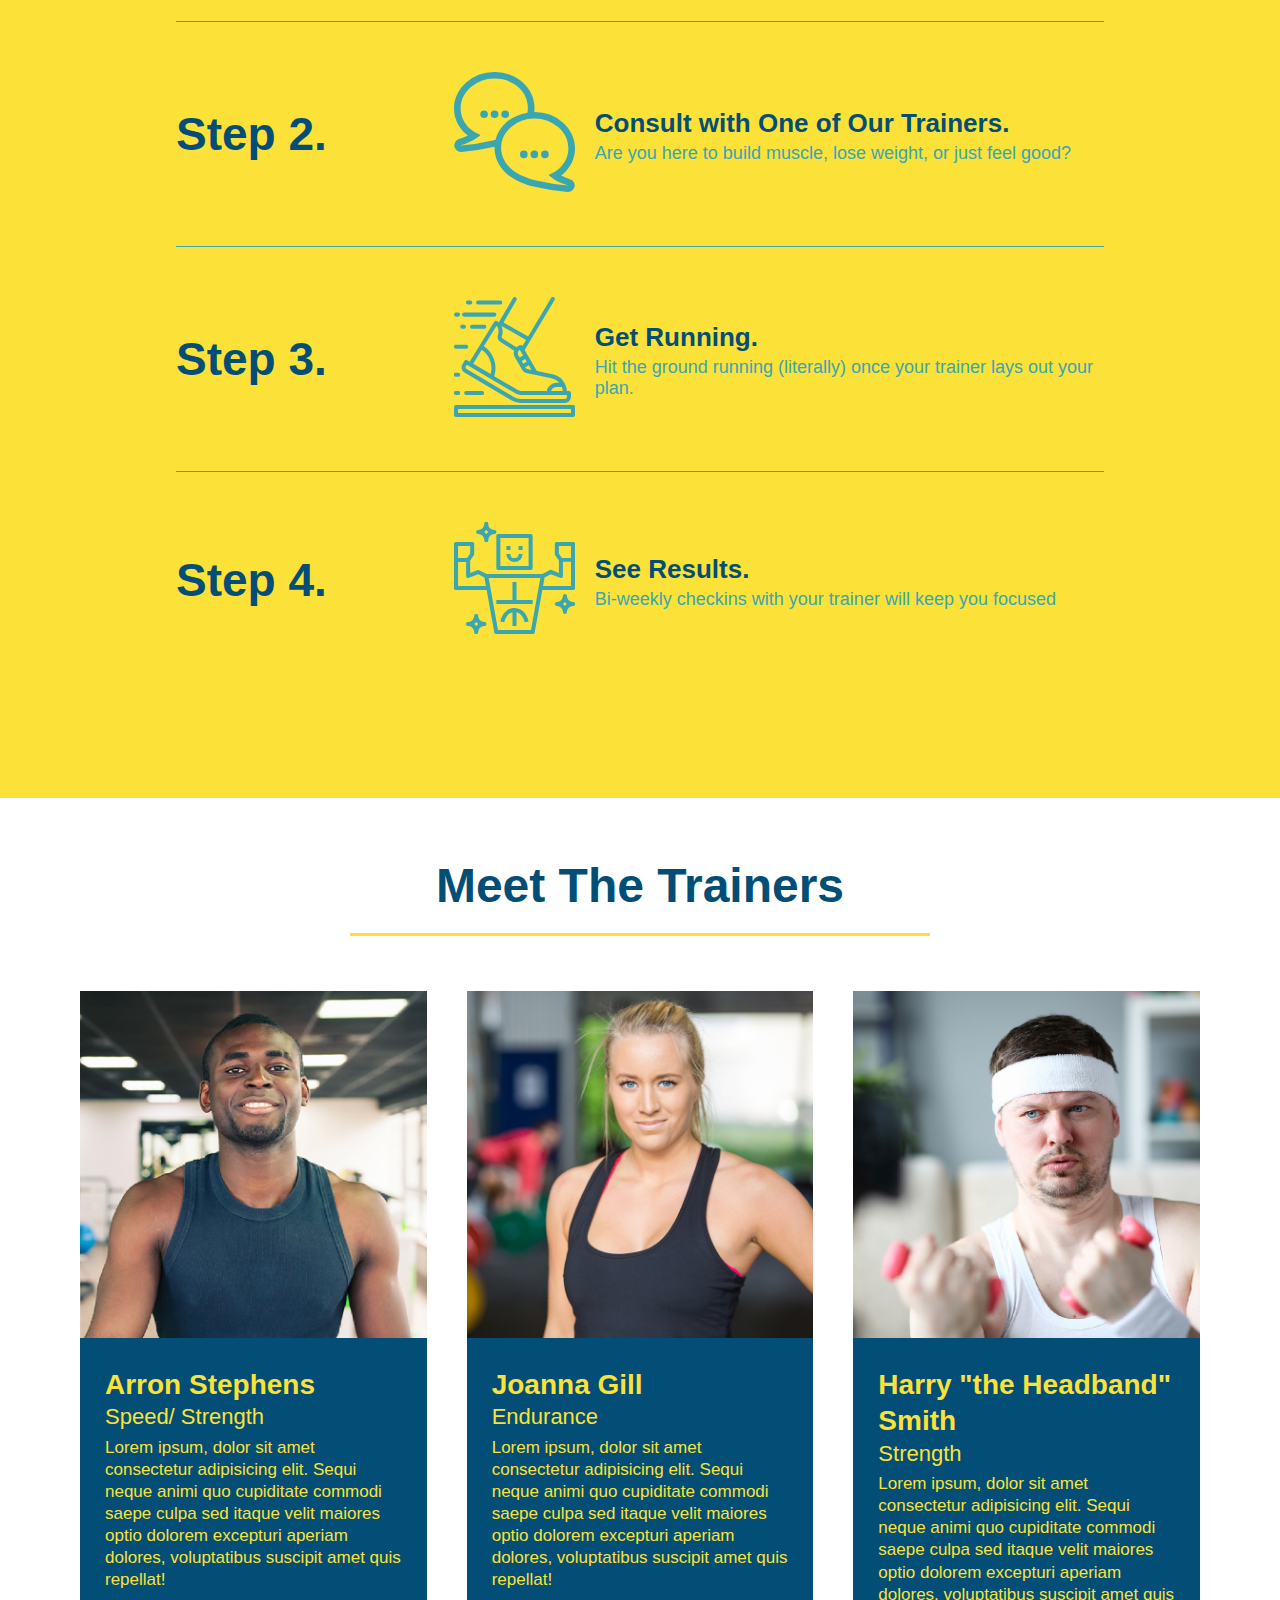
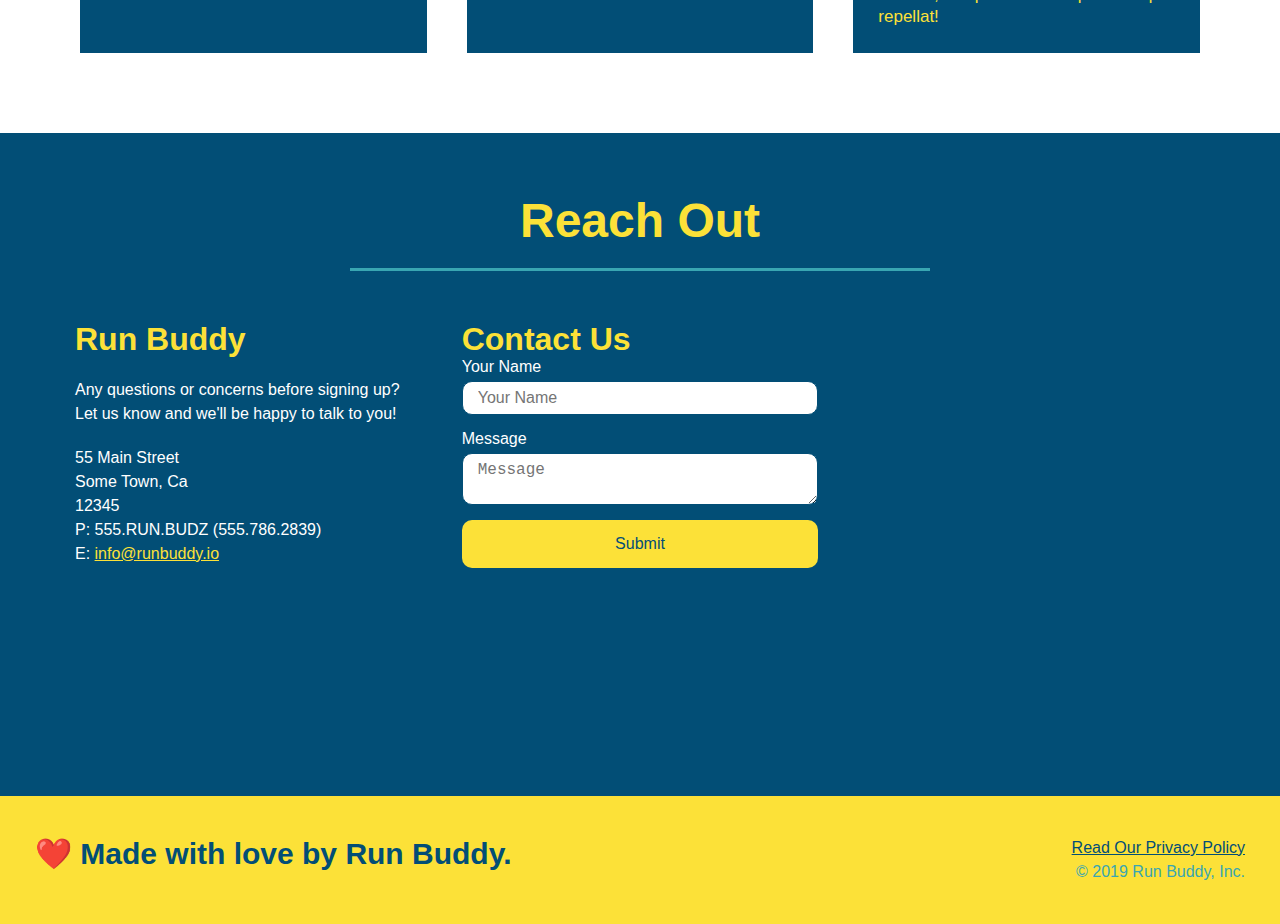
==== commit 2d1f39a5: "corrected the checkbox on css to remove checkmark when not clicked" ====
--- a/index.html
+++ b/index.html
@@ -75,10 +75,10 @@
           </p>
           <p>
             <span class="checkbox-wrapper">
+              <input type="checkbox" name="age-confirm" id="checkbox" />
             <label for="checkbox">
               I acknowledge that I am at least 18 years of age.
             </label>
-            <input type="checkbox" name="age-confirm" id="checkbox" />
             </span>
           </p>
           <button type="submit">
--- a/assets/css/style.css
+++ b/assets/css/style.css
@@ -300,7 +300,7 @@
 }
 
 .step:not(:last-child) {
-    border-bottom: none;
+    border-bottom: 1px solid var(--tertiary-color);
 }
 
 .step h3 {
